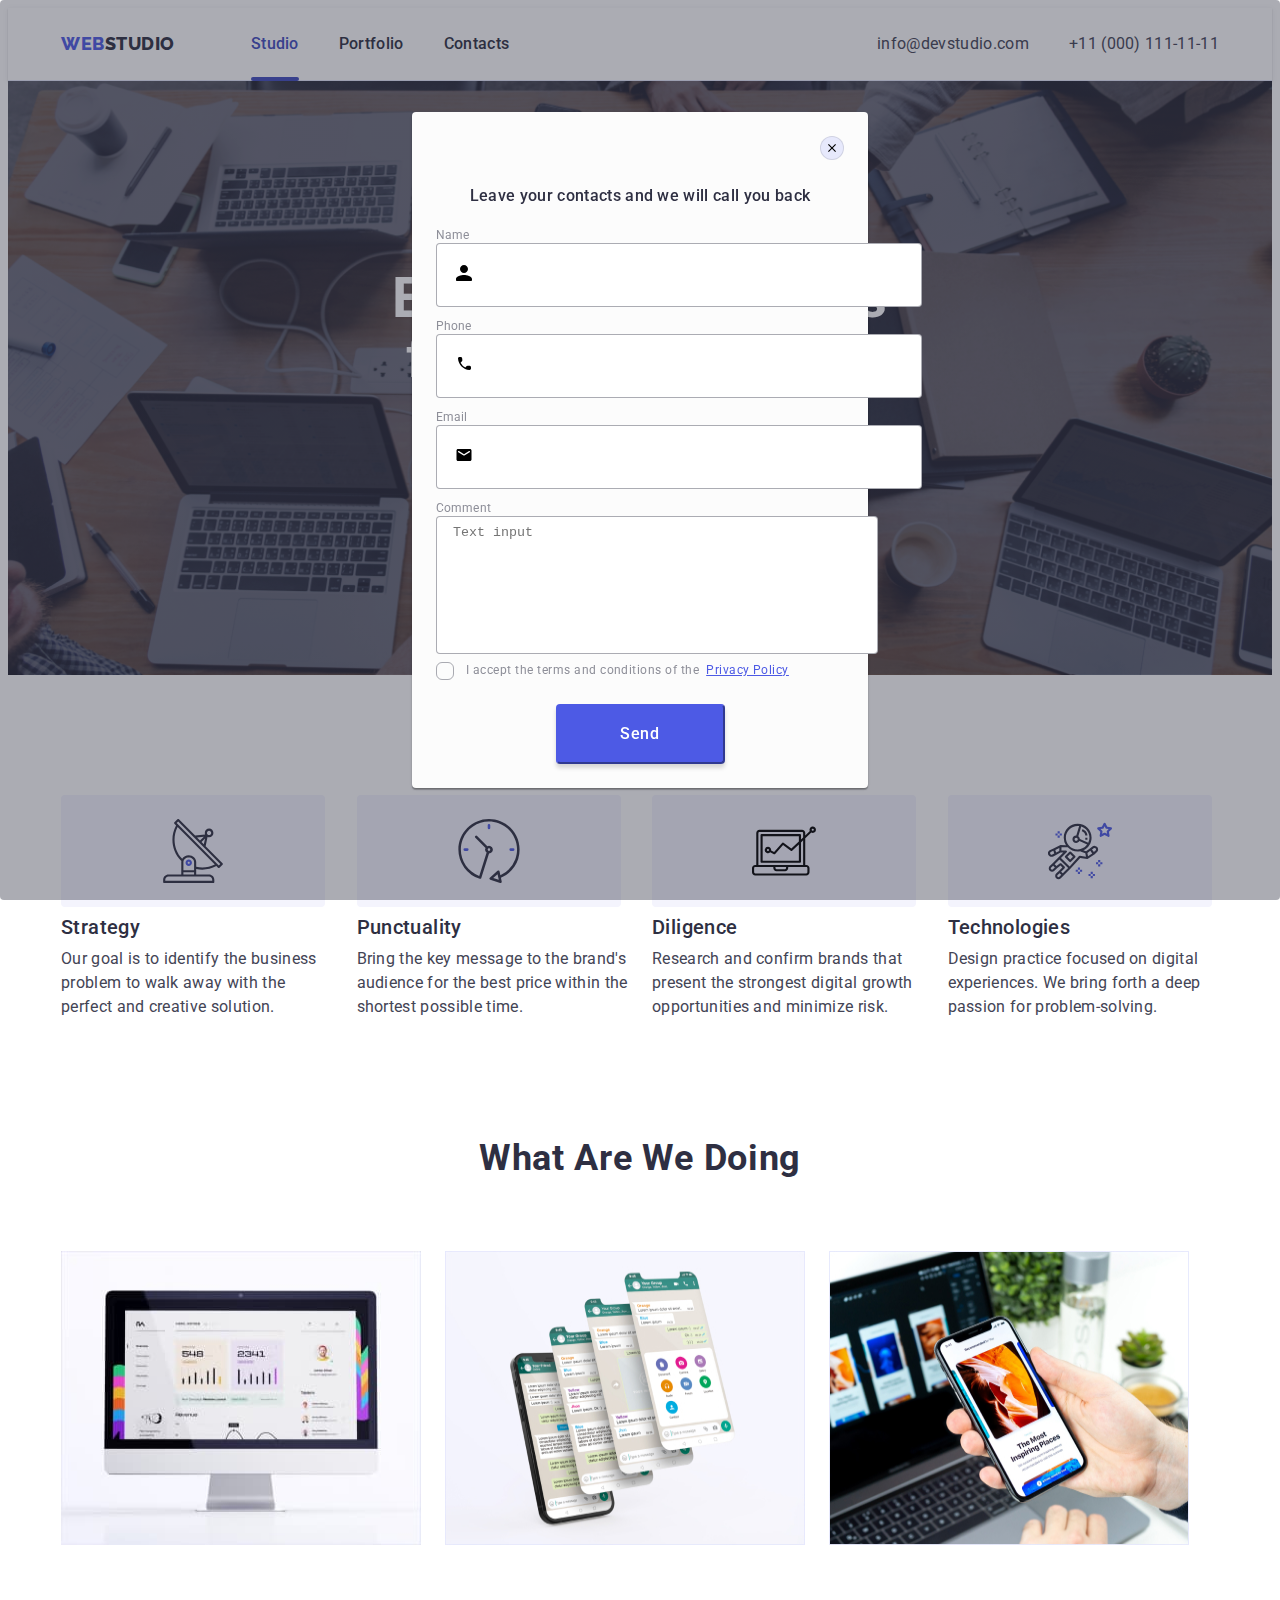
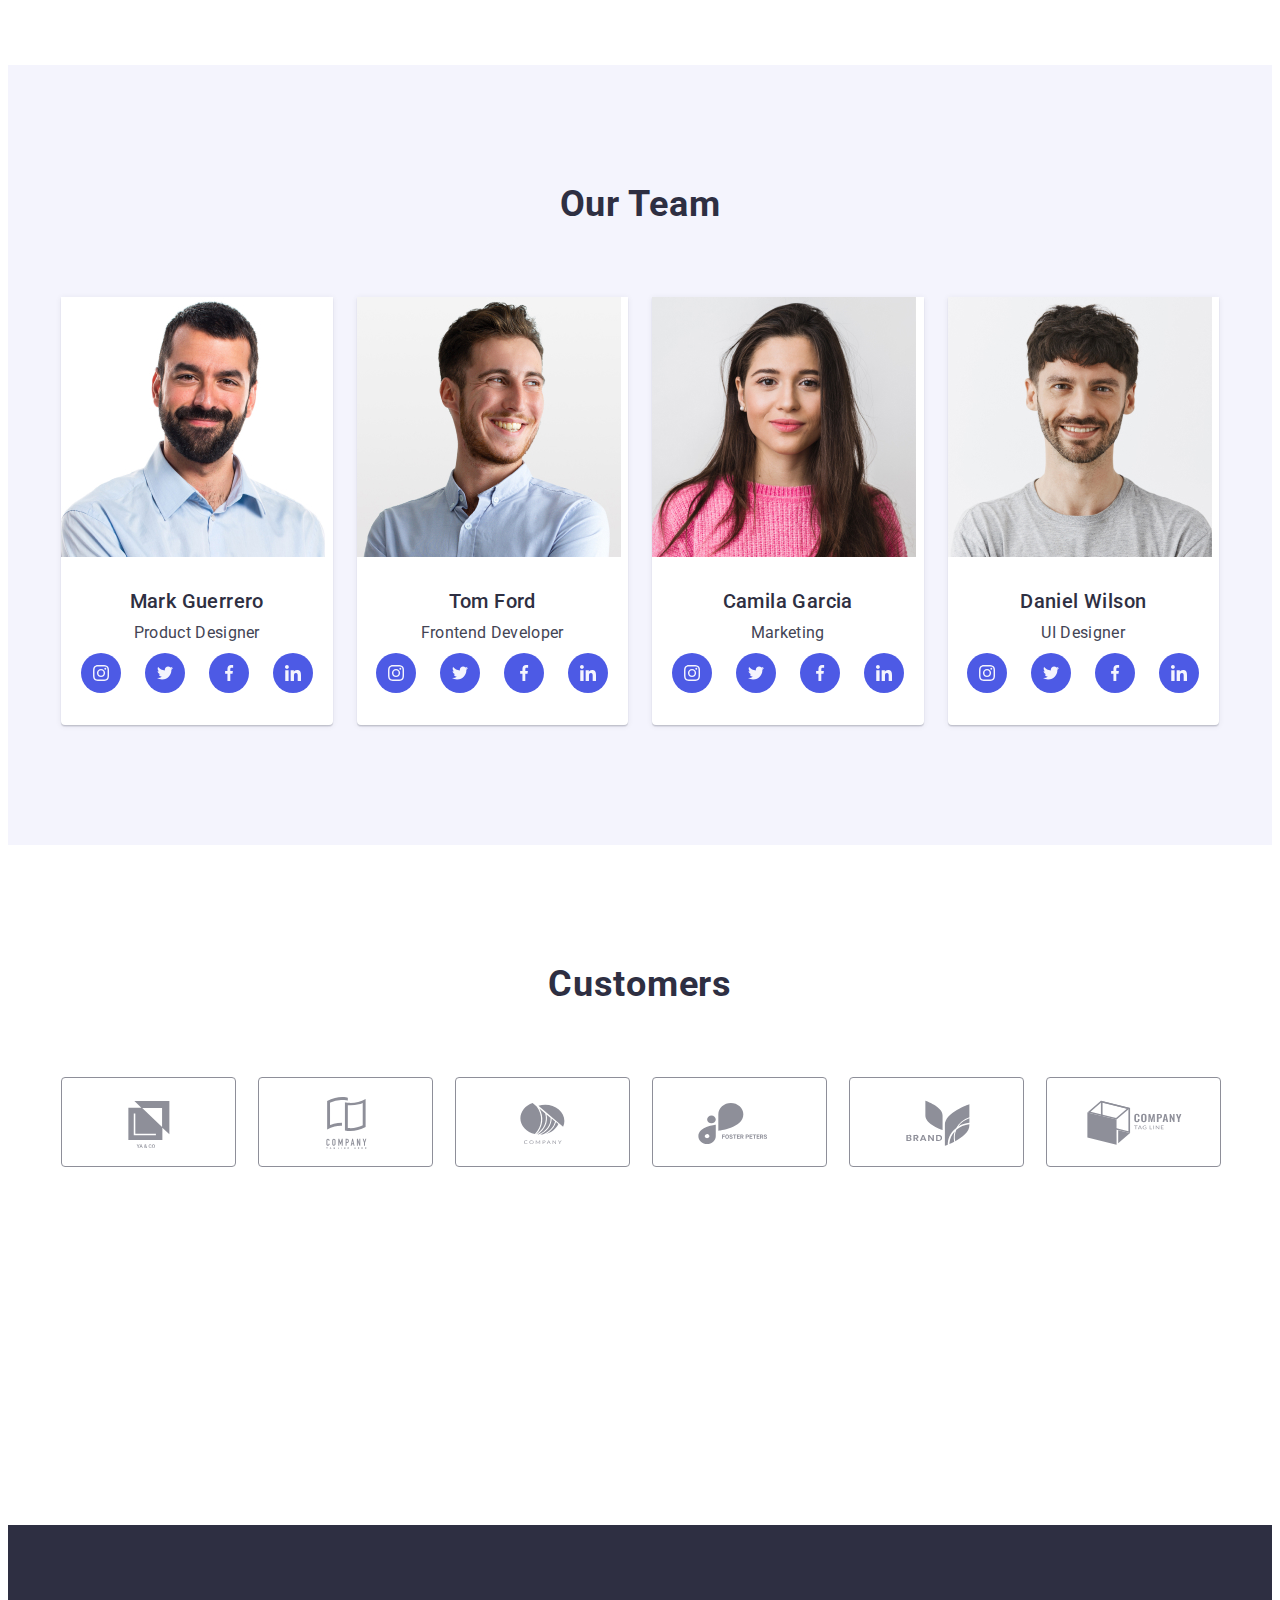
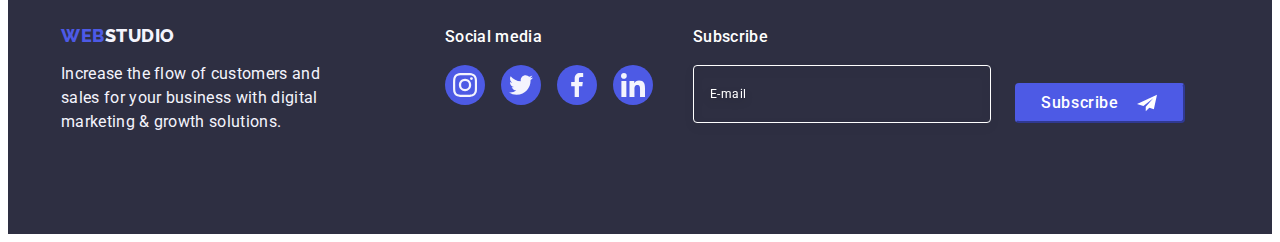
==== index.html @ 9bbea262 "changed" ====
<!DOCTYPE html>
<html lang="en">
  <head>
    <meta charset="UTF-8" />
    <meta http-equiv="X-UA-Compatible" content="IE=edge" />
    <meta name="viewport" content="width=device-width, initial-scale=1.0" />
    <title>Studio</title>
    <link rel="preconnect" href="https://fonts.googleapis.com" />
    <link rel="preconnect" href="https://fonts.gstatic.com" crossorigin />
    <link
      href="https://fonts.googleapis.com/css2?family=Raleway:wght@800&family=Roboto:wght@400;500;700;900&display=swap"
      rel="stylesheet"
    />
    <link
      rel="stylesheet"
      href="https://cdnjs.cloudflare.com/ajax/libs/modern-normalize/2.0.0/modern-normalize.min.css"
      integrity="sha512-4xo8blKMVCiXpTaLzQSLSw3KFOVPWhm/TRtuPVc4WG6kUgjH6J03IBuG7JZPkcWMxJ5huwaBpOpnwYElP/m6wg=="
      crossorigin="anonymous"
      referrerpolicy="no-referrer"
    />
    <link rel="stylesheet" href="./css/styles.css" />
  </head>
  <body>
    <header class="header">
      <div class="header-container container">
        <nav class="header-nav">
          <a href="./index.html" class="header-logo logo link"
            >Web<span class="logo-span">Studio</span>
          </a>
          <ul class="header-menu list">
            <li class="header-item">
              <a href="./index.html" class="header-link link opened-page"
                >Studio</a
              >
            </li>
            <li class="header-item">
              <a href="./portfolio.html" class="header-link link">Portfolio</a>
            </li>
            <li class="header-item">
              <a href="" class="header-link link">Contacts</a>
            </li>
          </ul>
        </nav>
        <address class="header-address">
          <ul class="header-list list">
            <li class="header-list-item">
              <a href="mailto:info@devstudio.com" class="header-list-link link"
                >info@devstudio.com</a
              >
            </li>
            <li class="header-list-item">
              <a href="tel:+110001111111" class="header-list-link link"
                >+11 (000) 111-11-11</a
              >
            </li>
          </ul>
        </address>
      </div>
    </header>
    <main>
      <section class="hero">
        <div class="container">
          <h1 class="hero-title">Effective Solutions for Your Business</h1>
          <button type="button" class="hero-button" data-modal-open>
            Order Service
          </button>
        </div>
      </section>
      <section class="adventures">
        <div class="container">
          <h2 class="adventures-title visually-hidden">OUR ADVANTAGES</h2>
          <ul class="adventures-list list">
            <li class="adventures-item">
              <div class="adventures-img-bg">
                <svg class="adventures-img-icon" width="64" height="64">
                  <use href="./images/icons.svg#icon-strategy"></use>
                </svg>
              </div>
              <h3 class="adventures-subtitle section-subtitle">Strategy</h3>
              <p class="adventures-text section-text">
                Our goal is to identify the business problem to walk away with
                the perfect and creative solution.
              </p>
            </li>
            <li class="adventures-item">
              <div class="adventures-img-bg">
                <svg class="adventures-img-icon" width="64" height="64">
                  <use href="./images/icons.svg#icon-punctuality"></use>
                </svg>
              </div>
              <h3 class="adventures-subtitle section-subtitle">Punctuality</h3>
              <p class="adventures-text section-text">
                Bring the key message to the brand's audience for the best price
                within the shortest possible time.
              </p>
            </li>
            <li class="adventures-item">
              <div class="adventures-img-bg">
                <svg class="adventures-img-icon" width="64" height="64">
                  <use href="./images/icons.svg#icon-diligence"></use>
                </svg>
              </div>
              <h3 class="adventures-subtitle section-subtitle">Diligence</h3>
              <p class="adventures-text section-text">
                Research and confirm brands that present the strongest digital
                growth opportunities and minimize risk.
              </p>
            </li>
            <li class="adventures-item">
              <div class="adventures-img-bg">
                <svg class="adventures-img-icon" width="64" height="64">
                  <use href="./images/icons.svg#icon-technologies"></use>
                </svg>
              </div>
              <h3 class="adventures-subtitle section-subtitle">Technologies</h3>
              <p class="adventures-text section-text">
                Design practice focused on digital experiences. We bring forth a
                deep passion for problem-solving.
              </p>
            </li>
          </ul>
        </div>
      </section>
      <section class="work">
        <div class="work-container container">
          <h2 class="work-title section-title">What are we doing</h2>
          <ul class="work-list list">
            <li class="work-item">
              <img
                class="work-img"
                src="./images/computer.jpg"
                width="360"
                height="294"
                alt="Написання коду"
              />
            </li>
            <li class="work-item">
              <img
                class="work-img"
                src="./images/design.jpg"
                width="360"
                height="294"
                alt="Веб-дизайн"
              />
            </li>
            <li class="work-item">
              <img
                class="work-img"
                src="./images/smartphone.jpg"
                width="360"
                height="294"
                alt="Підбір кольорів"
              />
            </li>
          </ul>
        </div>
      </section>
      <section class="team">
        <div class="team-container container">
          <h2 class="team-title section-title">Our Team</h2>
          <ul class="team-list list">
            <li class="team-item">
              <img
                class="team-img"
                src="./images/Guerrero.jpg"
                width="264"
                height="260"
                alt="Mark Guerrero"
              />
              <div class="name-person">
                <h3 class="team-subtitle section-subtitle">Mark Guerrero</h3>
                <p class="team-text section-text">Product Designer</p>
                <ul class="icons-list list">
                  <li class="icons-items">
                    <a href="" class="icons-bg">
                      <svg class="icons-items-icon" width="16" height="16">
                        <use href="./images/icons.svg#icon-inst1"></use>
                      </svg>
                    </a>
                  </li>
                  <li class="icons-items">
                    <a href="" class="icons-bg">
                      <svg class="icons-items-icon" width="16" height="16">
                        <use href="./images/icons.svg#icon-twitter1"></use>
                      </svg>
                    </a>
                  </li>
                  <li class="icons-items">
                    <a href="" class="icons-bg">
                      <svg class="icons-items-icon" width="16" height="16">
                        <use href="./images/icons.svg#icon-facebook1"></use>
                      </svg>
                    </a>
                  </li>
                  <li class="icons-items">
                    <a href="" class="icons-bg">
                      <svg class="icons-items-icon" width="16" height="16">
                        <use href="./images/icons.svg#icon-linkedin1"></use>
                      </svg>
                    </a>
                  </li>
                </ul>
              </div>
            </li>
            <li class="team-item">
              <img
                class="team-img"
                src="./images/Ford.jpg"
                width="264"
                height="260"
                alt="Tom Ford"
              />
              <div class="name-person">
                <h3 class="team-subtitle section-subtitle">Tom Ford</h3>
                <p class="team-text section-text">Frontend Developer</p>

                <ul class="icons-list list">
                  <li class="icons-items">
                    <a href="" class="icons-bg">
                      <svg class="icons-items-icon" width="16" height="16">
                        <use href="./images/icons.svg#icon-inst1"></use>
                      </svg>
                    </a>
                  </li>
                  <li class="icons-items">
                    <a href="" class="icons-bg">
                      <svg class="icons-items-icon" width="16" height="16">
                        <use href="./images/icons.svg#icon-twitter1"></use>
                      </svg>
                    </a>
                  </li>
                  <li class="icons-items">
                    <a href="" class="icons-bg">
                      <svg class="icons-items-icon" width="16" height="16">
                        <use href="./images/icons.svg#icon-facebook1"></use>
                      </svg>
                    </a>
                  </li>
                  <li class="icons-items">
                    <a href="" class="icons-bg">
                      <svg class="icons-items-icon" width="16" height="16">
                        <use href="./images/icons.svg#icon-linkedin1"></use>
                      </svg>
                    </a>
                  </li>
                </ul>
              </div>
            </li>
            <li class="team-item">
              <img
                class="team-img"
                src="./images/Garcia.jpg"
                width="264"
                height="260"
                alt="Camila Garcia"
              />
              <div class="name-person">
                <h3 class="team-subtitle section-subtitle">Camila Garcia</h3>
                <p class="team-text section-text">Marketing</p>

                <ul class="icons-list list">
                  <li class="icons-items">
                    <a href="" class="icons-bg">
                      <svg class="icons-items-icon" width="16" height="16">
                        <use href="./images/icons.svg#icon-inst1"></use>
                      </svg>
                    </a>
                  </li>
                  <li class="icons-items">
                    <a href="" class="icons-bg">
                      <svg class="icons-items-icon" width="16" height="16">
                        <use href="./images/icons.svg#icon-twitter1"></use>
                      </svg>
                    </a>
                  </li>
                  <li class="icons-items">
                    <a href="" class="icons-bg">
                      <svg class="icons-items-icon" width="16" height="16">
                        <use href="./images/icons.svg#icon-facebook1"></use>
                      </svg>
                    </a>
                  </li>
                  <li class="icons-items">
                    <a href="" class="icons-bg">
                      <svg class="icons-items-icon" width="16" height="16">
                        <use href="./images/icons.svg#icon-linkedin1"></use>
                      </svg>
                    </a>
                  </li>
                </ul>
              </div>
            </li>
            <li class="team-item">
              <img
                class="team-img"
                src="./images/Wilson.jpg"
                width="264"
                height="260"
                alt="Daniel Wilson"
              />
              <div class="name-person">
                <h3 class="team-subtitle section-subtitle">Daniel Wilson</h3>
                <p class="team-text section-text">UI Designer</p>
                <ul class="icons-list list">
                  <li class="icons-items">
                    <a href="" class="icons-bg">
                      <svg class="icons-items-icon" width="16" height="16">
                        <use href="./images/icons.svg#icon-inst1"></use>
                      </svg>
                    </a>
                  </li>
                  <li class="icons-items">
                    <a href="" class="icons-bg">
                      <svg class="icons-items-icon" width="16" height="16">
                        <use href="./images/icons.svg#icon-twitter1"></use>
                      </svg>
                    </a>
                  </li>
                  <li class="icons-items">
                    <a href="" class="icons-bg">
                      <svg class="icons-items-icon" width="16" height="16">
                        <use href="./images/icons.svg#icon-facebook1"></use>
                      </svg>
                    </a>
                  </li>
                  <li class="icons-items">
                    <a href="" class="icons-bg">
                      <svg class="icons-items-icon" width="16" height="16">
                        <use href="./images/icons.svg#icon-linkedin1"></use>
                      </svg>
                    </a>
                  </li>
                </ul>
              </div>
            </li>
          </ul>
        </div>
      </section>
      <section class="customers">
        <div class="customers-wrap container">
          <h2 class="customers-title section-title">Customers</h2>
          <ul class="customers-list list">
            <li class="customers-item">
              <a href="" class="customers-link">
                <svg class="customers-item-icon" width="104" height="56">
                  <use href="./images/icons.svg#icon-company"></use>
                </svg>
              </a>
            </li>
            <li class="customers-item">
              <a href="" class="customers-link">
                <svg class="customers-item-icon"  width="104" height="56">
                  <use href="./images/icons.svg#icon-company2"></use>
                </svg>
              </a>
            </li>
            <li class="customers-item">
              <a href="" class="customers-link">
                <svg class="customers-item-icon"  width="104" height="56">
                  <use href="./images/icons.svg#icon-company3"></use>
                </svg>
              </a>
            </li>
            <li class="customers-item">
              <a href="" class="customers-link">
                <svg class="customers-item-icon"  width="104" height="56">
                  <use href="./images/icons.svg#icon-foster"></use>
                </svg>
              </a>
            </li>
            <li class="customers-item">
              <a href="" class="customers-link">
                <svg class="customers-item-icon"  width="104" height="56">
                  <use href="./images/icons.svg#icon-brand"></use>
                </svg>
              </a>
            </li>
            <li class="customers-item">
              <a href="" class="customers-link">
                <svg class="customers-item-icon"  width="104" height="56">
                  <use href="./images/icons.svg#icon-company4"></use>
                </svg>
              </a>
            </li>
          </ul>
        </div>
      </section>
    </main>
    <footer class="footer">
      <div class="footer-wrap container">
        <div class="footer-container">
          <a href="./index.html" class="footer-logo logo link"
            >Web<span class="footer-logo-span">Studio</span>
          </a>
          <p class="footer-text">
            Increase the flow of customers and sales for your business with
            digital marketing & growth solutions.
          </p>
        </div>
        <div class="social">
          <p class="social-title">Social media</p>
          <ul class="social-list list">
            <li class="social-items">
              <a href="" class="icons-link">
                <svg class="icons-items-icon" width="24" height="24">
                  <use href="./images/icons.svg#icon-inst1"></use>
                </svg>
              </a>
            </li>
            <li class="social-items">
              <a href="" class="icons-link">
                <svg class="icons-items-icon" width="24" height="24">
                  <use href="./images/icons.svg#icon-twitter1"></use>
                </svg>
              </a>
            </li>
            <li class="social-items">
              <a href="" class="icons-link">
                <svg class="icons-items-icon" width="24" height="24">
                  <use href="./images/icons.svg#icon-facebook1"></use>
                </svg>
              </a>
            </li>
            <li class="social-items">
              <a href="" class="icons-link">
                <svg class="icons-items-icon" width="24" height="24">
                  <use href="./images/icons.svg#icon-linkedin1"></use>
                </svg>
              </a>
            </li>
          </ul>
        </div>
        <div class="send-wrap">
          <form class="send-form">
            <label for="send-input" class="send-label">
              Subscribe
              <input id="send-input" type="text" class="send-input" placeholder="E-mail">
            </label>
          </form>
          <button class="send-btn" type="submit">
            Subscribe
            <svg class="send-image" width="24" height="20">
              <use href="./images/icons.svg#icon-send"></use>
            </svg>
          </button>
        </div>
      </div>
    </footer>
    <div data-modal class="modal-wrap ">
      <div class="modal-content">
        <button type="button" data-modal-close class="modal-closed-btn">
          <svg class="closed-btn" width="8" height="8">
            <use href="./images/icons.svg#icon-close-black-1"></use>
          </svg>
        </button>
        <p class="modal-title">
          Leave your contacts and we will call you back
        </p>
        <form class="modal-form">
          <div class="input-wrap">
            <label for="user-name" class="input-label">
              Name
              <input
                name="user-name"
                id="user-name"
                type="text"
                class="modal-input"
                required                
              />
              <svg class="input-icon" width="24" height="24">
                <use href="./images/icons.svg#icon-name"></use>
              </svg>
            </label>
          </div>
          <div class="input-wrap">
            <label for="user-tel" class="input-label">
              Phone
              <input
                name="user-tel"
                id="user-tel"
                type="tel"
                class="modal-input"
                required
              />
              <svg class="input-icon" width="24" height="24">
                <use href="./images/icons.svg#icon-phone"></use>
              </svg>
            </label>
          </div>
          <div class="input-wrap">
           <label for="user-email" class="input-label">
            Email
             <input
               name="user-email"
               id="user-email"
               type="email"
               class="modal-input"
             />
             <svg class="input-icon" width="24" height="24">
               <use href="./images/icons.svg#icon-email"></use>
             </svg>
           </label>
          </div>          
          <div class="input-wrap">
            <label for="modal-textarea" class="input-label">
              Comment
              <textarea
                class="modal-textarea"
                id="modal-textarea"
                name="modal-text"
                placeholder="Text input"
              ></textarea>
            </label>
          </div>
          <div class="checkbox">
            <input
              type="checkbox"
              name="policy"
              id="policy"
              class="input-check visually-hidden"
              value="true"
            />
            <label for="policy" class="check-text" class="input-label">
              <span>
                <svg class="check-icon" width="10" heidth="10">
                  <use href="./images/icons.svg#icon-vector"></use>
                </svg>
              </span>
              I accept the terms and conditions of the &nbsp
              <a class="policy" href=""> Privacy Policy </a>
            </label>
          </div>
          <button class="modal-button" type="submit">Send</button>
        </form>
      </div>
    </div>
    <script src="./js/modal.js"></script>
  </body>
</html>
---- css/styles.css ----
:root {
  --text-color: #434455;
  --dark-color: #2e2f42;
  --white-color: #ffffff;
  --primary-brand-color: #4d5ae5;
  --light-color: #f4f4fd;
  --pressed-state-color: #404bbf;
  --accent-color: #e7e9fc;
  --succes-color: #31d0aa;
}

body {
  font-family: "Roboto", sans-serif;
  color: var(--text-color);
  background-color: var(--white-color);
}
ul {
  margin: 0;
  padding-left: 0;
}
h1,
h2,
h3,
p {
  margin-top: 0;
  margin-bottom: 0;
}
img {
  display: block;
}
.container {
  width: 1158px;
  margin: 0 auto;
  padding: 0 15px;
}
.link {
  text-decoration: none;
}

.list {
  list-style-type: none;
}

.section-title {
  font-weight: 700;
  font-size: 36px;
  line-height: 1.11;
  letter-spacing: 0.02em;
  text-transform: capitalize;
  color: var(--dark-color);
  text-align: center;
}
.section-subtitle {
  font-weight: 500;
  font-size: 20px;
  line-height: 1.2;
  letter-spacing: 0.02em;
  color: var(--dark-color);
}
.section-text {
  font-size: 16px;
  line-height: 1.5;
  letter-spacing: 0.02em;
}
.logo {
  color: var(--primary-brand-color);
  font-family: "Raleway", sans-serif;
  font-weight: 800;
  font-size: 18px;
  line-height: 1.17;
  letter-spacing: 0.03em;
  text-transform: uppercase;
}

.logo-span {
  color: var(--dark-color);
}
.footer-logo-span {
  color: var(--light-color);
}
.header {
  border-bottom: 1px solid #e7e9fc;
  box-shadow: 0px 2px 1px rgba(46, 47, 66, 0.08),
    0px 1px 1px rgba(46, 47, 66, 0.16), 0px 1px 6px rgba(46, 47, 66, 0.08);
}
.header-container {
  border-bottom: var(--accent-color);
  display: flex;
  align-items: center;
}
.header-nav {
  display: flex;
  align-items: center;
  margin-right: auto;
}
.header-logo {
  margin-right: 76px;
}
.header-link {
  display: block;
  font-weight: 500;
  font-size: 16px;
  line-height: 1.5;
  letter-spacing: 0.02em;
  color: var(--dark-color);
  padding: 24px 0;
  transition: color 250ms cubic-bezier(0.4, 0, 0.2, 1);
}
.opened-page {
  position: relative;
  color: var(--pressed-state-color);
}
.opened-page::after {
  content: "";
  position: absolute;
  left: 0;
  width: 100%;
  height: 4px;
  border-radius: 2px;
  background-color: var(--pressed-state-color);
  bottom: -1px;
}
.header-menu {
  display: flex;
  gap: 40px;
}

.header-item {
}

.header-link:hover,
.header-link:focus {
  color: var(--pressed-state-color);
}

.header-address {
  font-style: normal;
}

.header-list {
  display: flex;
  gap: 40px;
  padding-left: 0;
}

.header-list-item {
  padding: 0;
}

.header-list-link {
  font-size: 16px;
  line-height: 1.5;
  letter-spacing: 0.02em;
  color: inherit;
  display: inline-block;
  transition: color 250ms cubic-bezier(0.4, 0, 0.2, 1);
}
.header-list-link:hover,
.header-list-link:focus {
  color: var(--pressed-state-color);
}
.hero {
  background-color: var(--dark-color);
  padding: 188px 0;
  background-image: linear-gradient(
      rgba(46, 47, 66, 0.7),
      rgba(46, 47, 66, 0.7)
    ),
    url(../images/people-bg.jpg);
  max-width: 1440px;
  background-repeat: no-repeat;
  background-position: center;
  background-size: cover;
  margin: 0 auto;
}
.hero-title {
  font-weight: 700;
  font-size: 56px;
  line-height: 1.07;
  letter-spacing: 0.02em;
  color: var(--white-color);
  text-align: center;
  max-width: 496px;
  margin-left: auto;
  margin-right: auto;
  margin-bottom: 42px;
}

.hero-button {
  font-weight: 500;
  font-size: 16px;
  line-height: 1.5;
  letter-spacing: 0.04em;
  background-color: var(--primary-brand-color);
  color: var(--white-color);
  border: none;
  font-family: inherit;
  cursor: pointer;
  box-shadow: 0px 4px 4px rgba(0, 0, 0, 0.15);
  border-radius: 4px;
  min-width: 169px;
  height: 56px;
  display: block;
  margin-left: auto;
  margin-right: auto;
  transition: background-color 250ms cubic-bezier(0.4, 0, 0.2, 1);
}
.hero-button:hover,
.hero-button:focus {
  background-color: var(--pressed-state-color);
}

.adventures {
  padding: 120px 0;
}

.visually-hidden {
  position: absolute;
  width: 1px;
  height: 1px;
  margin: -1px;
  border: 0;
  padding: 0;
  white-space: nowrap;
  clip-path: inset(100%);
  clip: rect(0 0 0 0);
  overflow: hidden;
}

.adventures-list {
  display: flex;
  gap: 24px;
}

.adventures-item {
  flex-basis: calc((100% - 3 * 24px) / 4);
}
.adventures-img-bg {
  display: flex;
  width: 264px;
  height: 112px;
  left: 0px;
  top: 0px;
  background: var(--light-color);
  border-radius: 4px;
  align-items: center;
  justify-content: center;
  margin-bottom: 8px;
}
.adventures-subtitle {
  margin-bottom: 8px;
}

.adventures-text {
}

.work {
  padding-bottom: 120px;
}
.work-title {
  margin-bottom: 72px;
}
.work-list {
  display: flex;
  gap: 24px;
  margin-left: auto;
  margin-right: auto;
}
.work-item {
}
.work-img {
}
.team-container {
}
.team {
  padding: 120px 0;
}
.team-title {
  margin-bottom: 72px;
}
.section-title {
}
.team {
  background-color: var(--light-color);
}
.team-list {
  display: flex;
  gap: 24px;
}

.team-item {
  background-color: var(--white-color);
  flex-basis: calc((100% - 3 * 24px) / 4);
  border-radius: 0px 0px 4px 4px;
  box-shadow: 0px 1px 6px rgba(46, 47, 66, 0.08),
    0px 1px 1px rgba(46, 47, 66, 0.16), 0px 2px 1px rgba(46, 47, 66, 0.08);
}

.team-img {
}
.name-person {
  padding: 32px 0;
}

.icons-list {
  display: flex;
  gap: 24px;
  width: 232px;
  margin-left: auto;
  margin-right: auto;
  justify-content: center;
}

.icons-items {
  flex-basis: calc((100% - 3 * 24px) / 4);
  width: 40px;
  height: 40px;
}
.icons-items-icon {
  fill: var(--light-color);
}

.icons-bg {
  display: flex;
  align-items: center;
  justify-content: center;
  width: 100%;
  height: 100%;
  border-radius: 50%;
  background-color: var(--primary-brand-color);
  transition: background-color 250ms cubic-bezier(0.4, 0, 0.2, 1);
}

.icons-bg:hover {
  background-color: var(--pressed-state-color);
}
.icons-bg:focus {
  background-color: var(--pressed-state-color);
}
.team-subtitle {
  margin-bottom: 8px;
  text-align: center;
}
.team-text {
  text-align: center;
  margin-bottom: 8px;
}
.customers {
  min-height: 440px;
  padding: 120px 0;
}
.customers-title {
  text-align: center;
  margin-bottom: 72px;
}
.customers-list {
  display: flex;
  gap: 24px;
}
.customers-item {
  width: 168px;
  height: 88px;

  flex-basis: calc((100% - 5 * 24px) / 6);
}

.customers-link {
  display: flex;
  align-items: center;
  justify-content: center;
  color: #8e8f99;
  border: 1px solid #8e8f99;
  border-radius: 4px;
  transition: border-color 250ms cubic-bezier(0.4, 0, 0.2, 1),
    color 250ms cubic-bezier(0.4, 0, 0.2, 1);
  width: 100%;
  height: 100%;
}
.customers-link:hover,
.customers-link:focus {
  color: var(--pressed-state-color);
  border: 1px solid var(--pressed-state-color);
}
.customers-item-icon {
  fill: currentColor;
}

.footer {
  background-color: var(--dark-color);
  padding: 100px 0;
}
.footer-wrap {
  display: flex;
  min-width: 208px;
  align-items: baseline;
}
.footer-container {
  padding: 0;
  min-width: 264px;
  margin-right: 120px;
}
.footer-logo {
  display: inline-block;
  margin-bottom: 16px;
}

.footer-text {
  font-size: 16px;
  line-height: 1.5;
  letter-spacing: 0.02em;
  color: var(--light-color);
  width: 264px;
}
.send-wrap {
  display: flex;
  align-items: flex-end;
  margin-left: 40px;
}
.send-form {
  
}
.send-label {
  font-family: 'Roboto';
font-weight: 500;
font-size: 16px;
line-height: 1.5;
letter-spacing: 0.02em;
color: var(--white-color);

}
.send-input {
  display: flex;
  flex-direction: column;
  margin-top: 16px;
  border: 1px solid #FFFFFF;
filter: drop-shadow(0px 4px 4px rgba(0, 0, 0, 0.15));
border-radius: 4px;
background-color: transparent;
width: 264px;
height: 40px;
padding: 8px 16px;
font-family: 'Roboto';
font-size: 12px;
line-height: 2;
letter-spacing: 0.04em;
color: var(--white-color);
transition: border-color 250ms cubic-bezier(0.4, 0, 0.2, 1);
}
.send-input::placeholder {
  color: inherit;
}

.send-input:hover, .send-input:focus {
  border-color: var(--primary-brand-color);
}
.send-btn {
  display: flex;
  background-color: var(--primary-brand-color);
border-radius: 4px;
border-color: var(--primary-brand-color);
padding: 8px 24px;
height: 40px;
align-items: center;
justify-content: center;
font-family: 'Roboto';
font-weight: 500;
font-size: 16px;
line-height: 1.5;
letter-spacing: 0.04em;
color: var(--white-color);
fill: var(--white-color);
margin-left: 24px;
cursor: pointer;
transition: background-color 250ms cubic-bezier(0.4, 0, 0.2, 1);

}
.send-btn:hover, .send-btn:focus {
  background-color: var(--pressed-state-color);
}
.send-image {
  margin-left: 16px;
}
.social {
}
.social-title {
  font-family: "Roboto";
  font-weight: 500;
  font-size: 16px;
  line-height: 1.5;
  color: var(--white-color);
  letter-spacing: 0.02em;
  margin-bottom: 16px;
}
.social-list {
  display: flex;
  gap: 16px;
}
.social-items {
  width: calc((100% - 16px) / 3);
  width: 40px;
  height: 40px;
}
.icons-link {
  display: flex;
  align-items: center;
  justify-content: center;
  width: 100%;
  height: 100%;
  border-radius: 50%;
  background-color: var(--primary-brand-color);
  transition: background-color 250ms cubic-bezier(0.4, 0, 0.2, 1);
}
.icons-link:hover {
  background-color: var(--succes-color);
}
.icons-link:focus {
  background-color: var(--succes-color);
}
.modal-wrap {
  position: fixed;
  top: 0;
  left: 0;
  width: 100%;
  height: 100%;
  background-color: rgba(46, 47, 66, 0.4);
  border-radius: 4px;
  transition: opacity 250ms cubic-bezier(0.4, 0, 0.2, 1),
    visibility 250ms cubic-bezier(0.4, 0, 0.2, 1);
}
.is-hidden {
  opacity: 0;
  visibility: hidden;
  pointer-events: none;
}
.modal-content {
  position: absolute;
  top: 50%;
  left: 50%;
  transform: translate(-50%, -50%) scale(1);
  width: 408px;
  min-height: 584px;
  background: #fcfcfc;
  box-shadow: 0px 1px 1px rgba(0, 0, 0, 0.14), 0px 1px 3px rgba(0, 0, 0, 0.12),
    0px 2px 1px rgba(0, 0, 0, 0.2);
  border-radius: 4px;
  transition: transform 250ms cubic-bezier(0.4, 0, 0.2, 1);
  padding: 24px;
}
.modal-closed-btn {
  position: absolute;
  top: 24px;
  right: 24px;
  width: 24px;
  height: 24px;
  border-radius: 50%;
  display: flex;
  align-items: center;
  justify-content: center;
  background-color: var(--accent-color);
  border: 1px solid rgba(0, 0, 0, 0.1);
  padding: 0;
  cursor: pointer;
  transition: background-color 250ms cubic-bezier(0.4, 0, 0.2, 1),
    border 250ms cubic-bezier(0.4, 0, 0.2, 1);
}
.closed-btn {
  transition: fill 250ms cubic-bezier(0.4, 0, 0.2, 1);
}

.modal-closed-btn:hover,
.modal-closed-btn:focus {
  background-color: var(--pressed-state-color);
  border: none;
  fill: var(--white-color);
}
.modal-title {
  font-family: "Roboto";
  font-weight: 500;
  font-size: 16px;
  line-height: 1.5;
  text-align: center;
  letter-spacing: 0.02em;
  color: var(--dark-color);
  margin-top: 48px;
  margin-bottom: 16px;
}

.modal-form {
}
.input-wrap {
  position: relative;
}
.input-wrap:not(:last-child) {
  margin-bottom: 8px;
}
.input-label {
  font-family: "Roboto";
  font-size: 12px;
  line-height: 1.17px;
  letter-spacing: 0.01em;
  color: #8e8f99;
  margin-bottom: 4px;
}
.modal-input {
  display: flex;
  flex-direction: column;
  width: 100%;
  height: 40px;
  border: 1px solid rgba(46, 47, 66, 0.4);
  border-radius: 4px;
  padding: 11px 38px;
}

.modal-textarea {
  display: flex;
  flex-direction: column;
}
.input-icon {
  position: absolute;
  left: 16px;
  top: 45%;
}
.modal-input:hover, .modal-input:focus  {
  border-color: var(--primary-brand-color);
}
.modal-input:hover + .input-icon, .modal-input:focus + .input-icon  {
  fill: var(--primary-brand-color);

}
.modal-textarea {
  height: 120px;
  width: 100%;
  border: 1px solid rgba(46, 47, 66, 0.4);
  border-radius: 4px;
  padding: 8px 16px;
  resize: none;
}
.input-check {
}
.checkbox {
  display: flex;
  margin-bottom: 24px;
}
.check-text {
  font-family: "Roboto";
  font-size: 12px;
  line-height: 1.17px;
  letter-spacing: 0.04em;
  color: #8e8f99;
  display: flex;
  align-items: center;
}
.policy {
  line-height: 1.33;
  letter-spacing: 0.04em;
  text-decoration-line: underline;
  color: var(--primary-brand-color);
}
.check-icon {
}
.check-text span {
  width: 16px;
  height: 16px;
  border: 1px solid rgba(46, 47, 66, 0.4);
  border-radius: 2px;
  display: block;
  border-radius: 6px;
  margin-right: 12px;
  display: flex;
  text-align: center;
  justify-content: center;
  fill: transparent;
}
.input-check:checked + .check-text span {
  background: var(--pressed-state-color);
  border: 1px solid var(--pressed-state-color);
  border-radius: 2px;
  fill: var(--light-color);
}
.input-check:focus + .check-text span {
  border-color: var(--pressed-state-color);
}
.modal-button {
  display: flex;
  margin: 0 auto;
  padding: 16px 32px;
  width: 169px;
  left: 635px;
  top: 584px;
  background: var(--primary-brand-color);
  border-color: var(--primary-brand-color);
  box-shadow: 0px 4px 4px rgba(0, 0, 0, 0.15);
  border-radius: 4px;
  font-family: "Roboto";
  font-weight: 500;
  font-size: 16px;
  line-height: 1.5;
  letter-spacing: 0.04em;
  color: var(--white-color);
  margin-left: auto;
  margin-right: auto;
  align-items: center;
  justify-content: center;
  cursor: pointer;
  transition: background-color 250ms cubic-bezier(0.4, 0, 0.2, 1);
}
.modal-button:hover,
.modal-button:focus {
  background-color: var(--pressed-state-color);
}

.porfolio {
  padding-top: 96px;
  padding-bottom: 120px;
}
.porfolio-container {
}
.porfolio-menu {
  display: flex;
  margin-bottom: 72px;
  gap: 24px;
  justify-content: center;
  padding-left: 0;
}
.porfolio-item {
}
.porfolio-button {
  color: var(--primary-brand-color);
  background-color: var(--light-color);
  border: 1px solid #e7e9fc;
  font-weight: 500;
  font-size: 16px;
  line-height: 1.5;
  letter-spacing: 0.04em;
  font-family: "Roboto", sans-serif;
  cursor: pointer;
  border-radius: 4px;
  padding: 12px 24px;
  transition: color 250ms cubic-bezier(0.4, 0, 0.2, 1),
    background-color 250ms cubic-bezier(0.4, 0, 0.2, 1),
    border-color 250ms cubic-bezier(0.4, 0, 0.2, 1),
    box-shadow 250ms cubic-bezier(0.4, 0, 0.2, 1);
}
.porfolio-button:focus,
.porfolio-button:hover {
  color: var(--white-color);
  background-color: var(--pressed-state-color);
  box-shadow: 0px 3px 1px rgba(0, 0, 0, 0.1), 0px 2px 1px rgba(0, 0, 0, 0.08),
    0px 2px 2px rgba(0, 0, 0, 0.12);
  border-radius: 4px;
  border: 1px solid transparent;
}

.porfolio-list {
  display: flex;
  flex-wrap: wrap;
  row-gap: 48px;
  column-gap: 24px;
  padding-left: 0;
  margin-left: auto;
  margin-right: auto;
}
.porfolio-list-item {
  width: calc((100% - 48px) / 3);
}
.porfolio-list-link {
  display: block;
  transition: box-shadow 250ms cubic-bezier(0.4, 0, 0.2, 1);
}
.portfolio-img-wrap {
  position: relative;
  overflow: hidden;
}
.hidden-text {
  display: block;
  position: absolute;
  top: 0;
  padding: 40px 32px;
  background-color: var(--primary-brand-color);
  height: 100%;
  width: 100%;
  transform: translateY(100%);
  transition: transform 250ms cubic-bezier(0.4, 0, 0.2, 1);
  font-family: "Roboto";
  font-weight: 400;
  font-size: 16px;
  line-height: 1.5;
  letter-spacing: 0.02em;
  color: var(--light-color);
}
.porfolio-list-link:hover,
.porfolio-list-link:focus {
  box-shadow: 0px 1px 6px rgba(46, 47, 66, 0.08),
    0px 1px 1px rgba(46, 47, 66, 0.16), 0px 2px 1px rgba(46, 47, 66, 0.08);
}
.porfolio-list-link:hover .hidden-text {
  transform: translateY(0%);
}
.porfolio-list-link:focus .hidden-text {
  transform: translateY(0%);
}
.porfolio-list-img {
}
.type-wrap {
  padding: 32px 16px;
  border: 1px solid var(--accent-color);
  background: var(--white-color);
  border-top: none;
}
.porfolio-list-subtitle {
  margin-bottom: 8px;
}
.porfolio-list-text {
  color: var(--text-color);
}
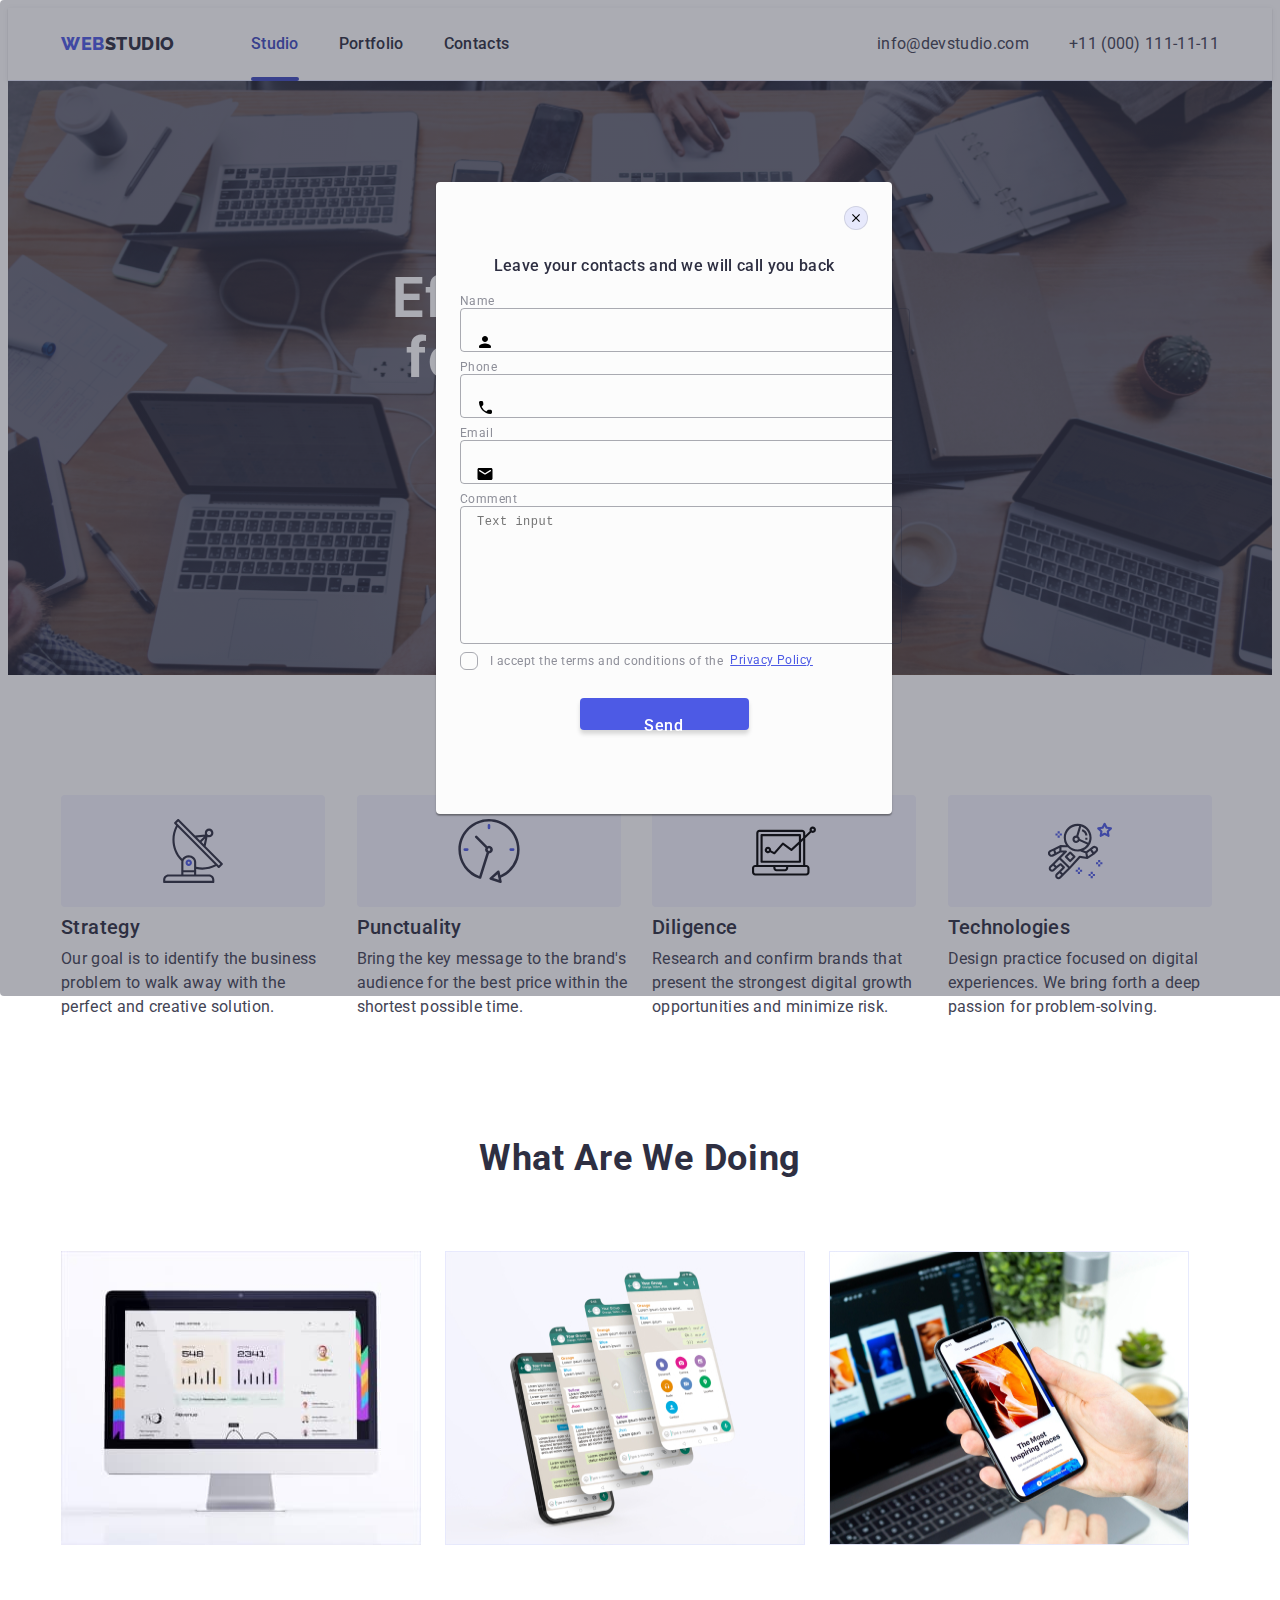
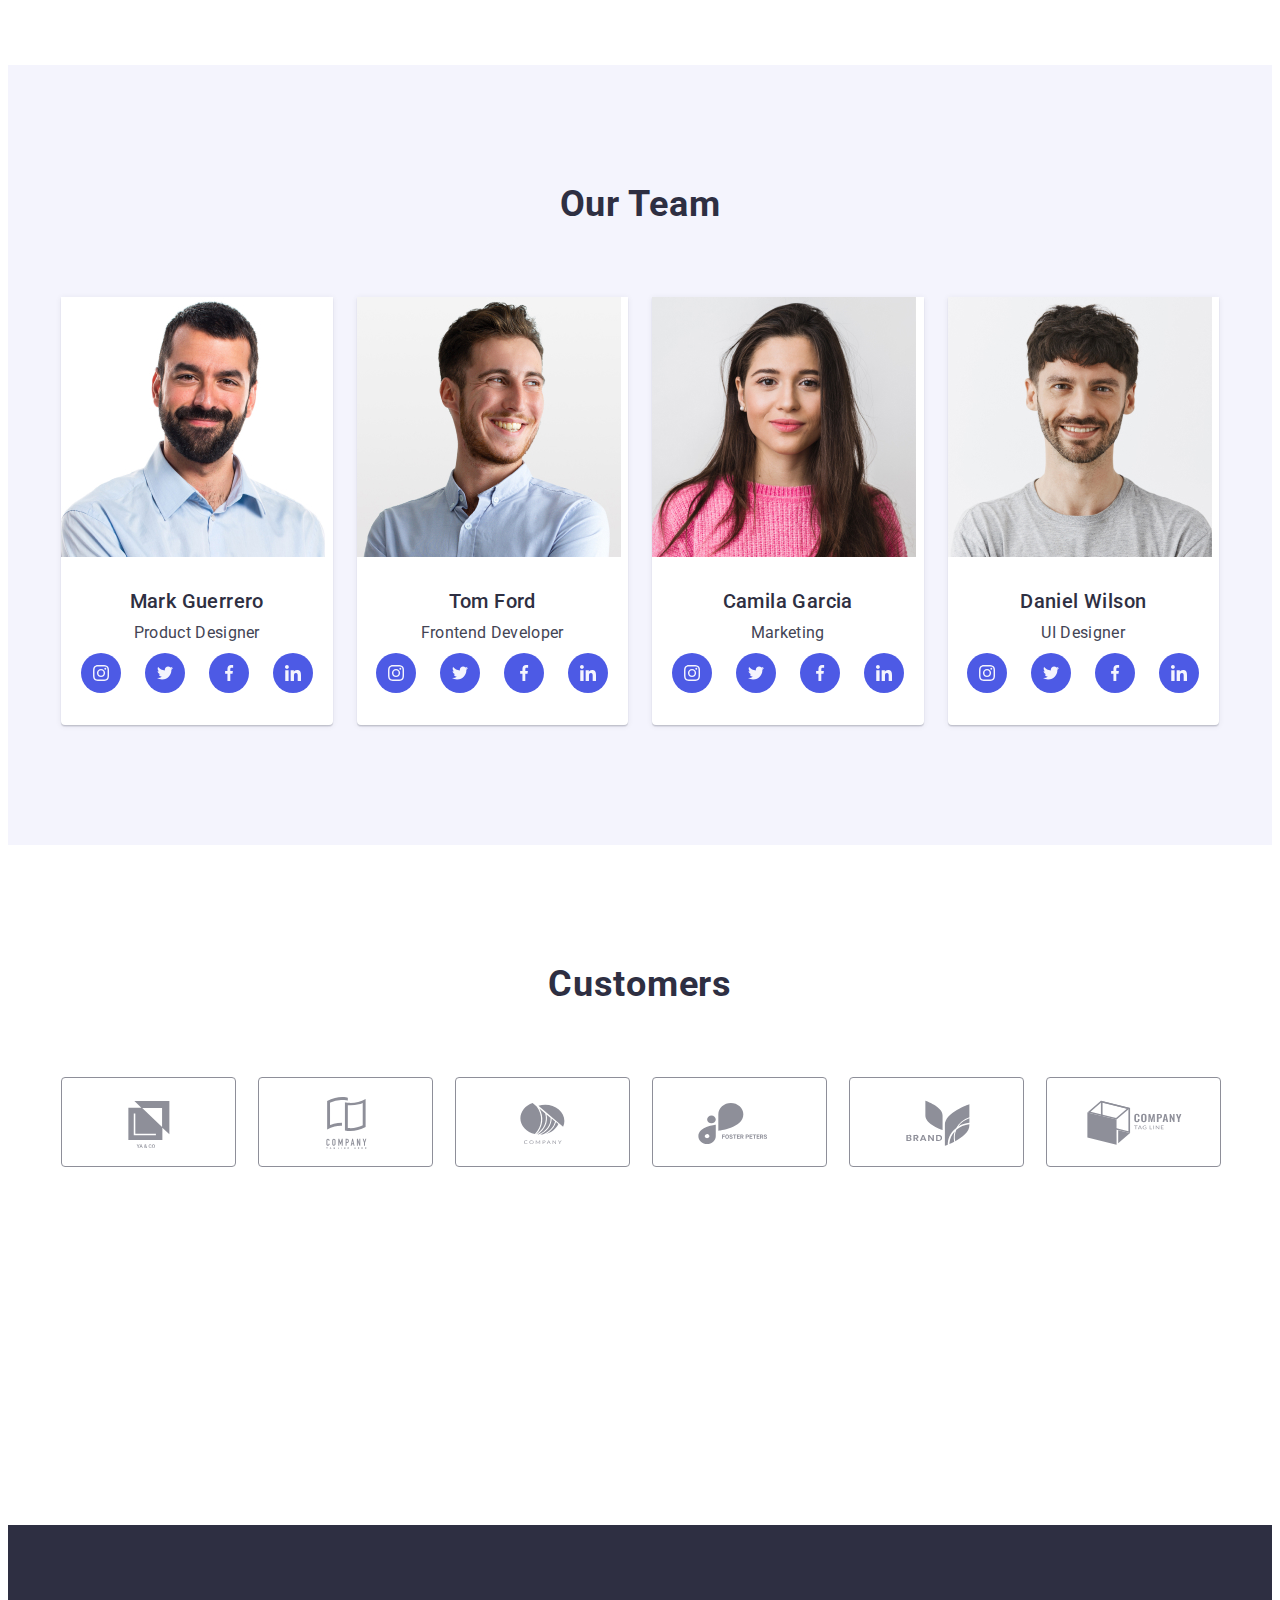
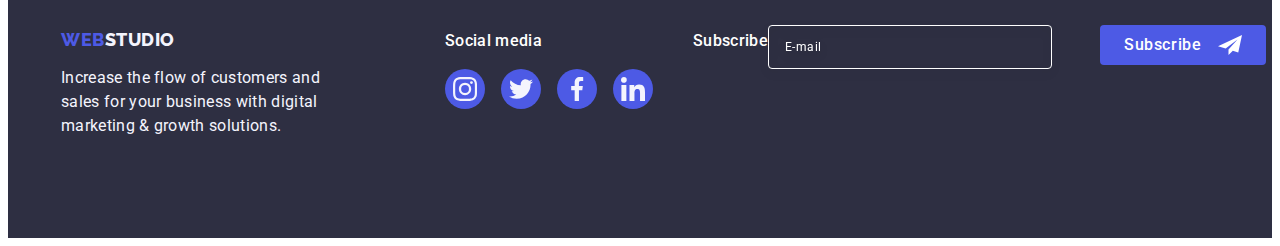
==== commit 09df1789: "changed2" ====
--- a/index.html
+++ b/index.html
@@ -431,18 +431,18 @@
           </ul>
         </div>
         <div class="send-wrap">
+          <p class="send-title">Subscribe</p>
           <form class="send-form">
             <label for="send-input" class="send-label">
-              Subscribe
-              <input id="send-input" type="text" class="send-input" placeholder="E-mail">
+              <input id="send-input" type="email" class="send-input" placeholder="E-mail">
             </label>
-          </form>
-          <button class="send-btn" type="submit">
+            <button class="send-btn" type="submit">
             Subscribe
-            <svg class="send-image" width="24" height="20">
+            <svg class="send-image" width="24" height="24">
               <use href="./images/icons.svg#icon-send"></use>
             </svg>
           </button>
+          </form>          
         </div>
       </div>
     </footer>
@@ -460,54 +460,60 @@
           <div class="input-wrap">
             <label for="user-name" class="input-label">
               Name
-              <input
-                name="user-name"
-                id="user-name"
-                type="text"
-                class="modal-input"
-                required                
-              />
-              <svg class="input-icon" width="24" height="24">
-                <use href="./images/icons.svg#icon-name"></use>
-              </svg>
+              <div class="modal-input-wrap">
+                <input
+                  name="user-name"
+                  id="user-name"
+                  type="text"
+                  class="modal-input"
+                  required                
+                />
+                <svg class="input-icon" width="18" height="24">
+                  <use href="./images/icons.svg#icon-name"></use>
+                </svg>
+              </div>
             </label>
           </div>
           <div class="input-wrap">
             <label for="user-tel" class="input-label">
               Phone
-              <input
-                name="user-tel"
-                id="user-tel"
-                type="tel"
-                class="modal-input"
-                required
-              />
-              <svg class="input-icon" width="24" height="24">
-                <use href="./images/icons.svg#icon-phone"></use>
-              </svg>
+             <div class="modal-input-wrap">
+               <input
+                 name="user-tel"
+                 id="user-tel"
+                 type="tel"
+                 class="modal-input"
+                 required
+               />
+               <svg class="input-icon" width="18" height="24">
+                 <use href="./images/icons.svg#icon-phone"></use>
+               </svg>
+             </div>
             </label>
           </div>
           <div class="input-wrap">
            <label for="user-email" class="input-label">
             Email
-             <input
-               name="user-email"
-               id="user-email"
-               type="email"
-               class="modal-input"
-             />
-             <svg class="input-icon" width="24" height="24">
-               <use href="./images/icons.svg#icon-email"></use>
-             </svg>
+             <div class="modal-input-wrap">
+              <input
+                name="user-email"
+                id="user-email"
+                type="email"
+                class="modal-input"
+              />
+              <svg class="input-icon" width="18" height="24">
+                <use href="./images/icons.svg#icon-email"></use>
+              </svg>
+             </div>
            </label>
           </div>          
           <div class="input-wrap">
-            <label for="modal-textarea" class="input-label">
+            <label for="user-comment" class="input-label">
               Comment
               <textarea
                 class="modal-textarea"
-                id="modal-textarea"
-                name="modal-text"
+                id="user-comment"
+                name="user-comment"
                 placeholder="Text input"
               ></textarea>
             </label>
@@ -515,18 +521,18 @@
           <div class="checkbox">
             <input
               type="checkbox"
-              name="policy"
-              id="policy"
+              name="user-privacy"
+              id="user-privacy"
               class="input-check visually-hidden"
               value="true"
             />
-            <label for="policy" class="check-text" class="input-label">
-              <span>
-                <svg class="check-icon" width="10" heidth="10">
+            <label for="user-privacy" class="check-text input-label">
+              <span class="privacy-span">
+                <svg class="check-icon" width="10" height="8">
                   <use href="./images/icons.svg#icon-vector"></use>
                 </svg>
               </span>
-              I accept the terms and conditions of the &nbsp
+              I accept the terms and conditions of the &nbsp;
               <a class="policy" href=""> Privacy Policy </a>
             </label>
           </div>
--- a/css/styles.css
+++ b/css/styles.css
@@ -416,65 +416,71 @@
   align-items: flex-end;
   margin-left: 40px;
 }
+.send-title {
+  font-family: "Roboto";
+  font-weight: 500;
+  font-size: 16px;
+  line-height: 1.5;
+  letter-spacing: 0.02em;
+  color: var(--white-color);
+  margin-bottom: 16px;
+}
 .send-form {
-  
+  display: flex;
+  gap: 24px;
 }
 .send-label {
-  font-family: 'Roboto';
-font-weight: 500;
-font-size: 16px;
-line-height: 1.5;
-letter-spacing: 0.02em;
-color: var(--white-color);
-
 }
 .send-input {
   display: flex;
   flex-direction: column;
-  margin-top: 16px;
-  border: 1px solid #FFFFFF;
-filter: drop-shadow(0px 4px 4px rgba(0, 0, 0, 0.15));
-border-radius: 4px;
-background-color: transparent;
-width: 264px;
-height: 40px;
-padding: 8px 16px;
-font-family: 'Roboto';
-font-size: 12px;
-line-height: 2;
-letter-spacing: 0.04em;
-color: var(--white-color);
-transition: border-color 250ms cubic-bezier(0.4, 0, 0.2, 1);
+
+  border: 1px solid var(--white-color);
+  filter: drop-shadow(0px 4px 4px rgba(0, 0, 0, 0.15));
+  border-radius: 4px;
+  background-color: transparent;
+  width: 264px;
+  height: 40px;
+  padding-left: 16px;
+  font-family: "Roboto";
+  font-size: 12px;
+  line-height: 2;
+  letter-spacing: 0.04em;
+  color: var(--white-color);
+  transition: border-color 250ms cubic-bezier(0.4, 0, 0.2, 1);
 }
 .send-input::placeholder {
   color: inherit;
 }
 
-.send-input:hover, .send-input:focus {
+.send-input:hover,
+.send-input:focus {
   border-color: var(--primary-brand-color);
 }
 .send-btn {
+  min-width: 165px;
   display: flex;
   background-color: var(--primary-brand-color);
-border-radius: 4px;
-border-color: var(--primary-brand-color);
-padding: 8px 24px;
-height: 40px;
-align-items: center;
-justify-content: center;
-font-family: 'Roboto';
-font-weight: 500;
-font-size: 16px;
-line-height: 1.5;
-letter-spacing: 0.04em;
-color: var(--white-color);
-fill: var(--white-color);
-margin-left: 24px;
-cursor: pointer;
-transition: background-color 250ms cubic-bezier(0.4, 0, 0.2, 1);
-
-}
-.send-btn:hover, .send-btn:focus {
+  border: none;
+  border-radius: 4px;
+
+  padding: 8px 24px;
+  height: 40px;
+  align-items: center;
+  justify-content: center;
+  font-family: "Roboto", sans-serif;
+  font-weight: 500;
+  font-size: 16px;
+  line-height: 1.5;
+  letter-spacing: 0.04em;
+  color: var(--white-color);
+  fill: var(--white-color);
+  margin-left: 24px;
+  cursor: pointer;
+  transition: background-color 250ms cubic-bezier(0.4, 0, 0.2, 1);
+}
+.send-btn:hover,
+.send-btn:focus {
   background-color: var(--pressed-state-color);
 }
 .send-image {
@@ -526,6 +532,7 @@
   border-radius: 4px;
   transition: opacity 250ms cubic-bezier(0.4, 0, 0.2, 1),
     visibility 250ms cubic-bezier(0.4, 0, 0.2, 1);
+  padding: 72px 24px 24px 24px;
 }
 .is-hidden {
   opacity: 0;
@@ -588,18 +595,21 @@
 .modal-form {
 }
 .input-wrap {
-  position: relative;
 }
 .input-wrap:not(:last-child) {
   margin-bottom: 8px;
 }
 .input-label {
+  display: block;
   font-family: "Roboto";
   font-size: 12px;
-  line-height: 1.17px;
-  letter-spacing: 0.01em;
+  line-height: 1.17;
+  letter-spacing: 0.04em;
   color: #8e8f99;
   margin-bottom: 4px;
+}
+.modal-input-wrap {
+  position: relative;
 }
 .modal-input {
   display: flex;
@@ -608,32 +618,46 @@
   height: 40px;
   border: 1px solid rgba(46, 47, 66, 0.4);
   border-radius: 4px;
-  padding: 11px 38px;
-}
-
-.modal-textarea {
-  display: flex;
-  flex-direction: column;
-}
+  padding-left: 38px;
+  background-color: transparent;
+  outline: transparent;
+  transition: border-color 250ms cubic-bezier(0.4, 0, 0.2, 1);
+}
+
 .input-icon {
   position: absolute;
   left: 16px;
-  top: 45%;
-}
-.modal-input:hover, .modal-input:focus  {
+  top: 50%;
+  translate(Y): -50%;
+  transition: fill 250ms cubic-bezier(0.4, 0, 0.2, 1);
+}
+.modal-input:hover,
+.modal-input:focus {
   border-color: var(--primary-brand-color);
 }
-.modal-input:hover + .input-icon, .modal-input:focus + .input-icon  {
+.modal-input:hover + .input-icon,
+.modal-input:focus + .input-icon {
   fill: var(--primary-brand-color);
-
 }
 .modal-textarea {
+  display: flex;
+  flex-direction: column;
   height: 120px;
   width: 100%;
   border: 1px solid rgba(46, 47, 66, 0.4);
   border-radius: 4px;
   padding: 8px 16px;
   resize: none;
+  font-size: 12px;
+  line-height: 1.17;
+  letter-spacing: 0.04em;
+  color: rgba(46, 47, 66, 0.4);
+  background-color: transparent;
+  outline: transparent;
+  transition: border-color 250ms cubic-bezier(0.4, 0, 0.2, 1);
+}
+.modal-textarea:focus {
+  border-color: var(--primary-brand-color);
 }
 .input-check {
 }
@@ -644,7 +668,7 @@
 .check-text {
   font-family: "Roboto";
   font-size: 12px;
-  line-height: 1.17px;
+  line-height: 1.17;
   letter-spacing: 0.04em;
   color: #8e8f99;
   display: flex;
@@ -658,7 +682,7 @@
 }
 .check-icon {
 }
-.check-text span {
+.privacy-span {
   width: 16px;
   height: 16px;
   border: 1px solid rgba(46, 47, 66, 0.4);
@@ -670,28 +694,34 @@
   text-align: center;
   justify-content: center;
   fill: transparent;
-}
-.input-check:checked + .check-text span {
+  transition: background-color 250ms cubic-bezier(0.4, 0, 0.2, 1),
+    border 250ms cubic-bezier(0.4, 0, 0.2, 1),
+    fill 250ms cubic-bezier(0.4, 0, 0.2, 1);
+}
+.input-check:checked + .check-text .privacy-span {
   background: var(--pressed-state-color);
   border: 1px solid var(--pressed-state-color);
-  border-radius: 2px;
   fill: var(--light-color);
 }
-.input-check:focus + .check-text span {
+.input-check:checked {
+  border: none;
+}
+.input-check:focus + .check-text .privacy-span {
   border-color: var(--pressed-state-color);
 }
 .modal-button {
-  display: flex;
+  display: block;
   margin: 0 auto;
   padding: 16px 32px;
-  width: 169px;
+  min-width: 169px;
+  height: 5px;
   left: 635px;
   top: 584px;
   background: var(--primary-brand-color);
-  border-color: var(--primary-brand-color);
+  border: none;
   box-shadow: 0px 4px 4px rgba(0, 0, 0, 0.15);
   border-radius: 4px;
-  font-family: "Roboto";
+  font-family: "Roboto", sans-serif;
   font-weight: 500;
   font-size: 16px;
   line-height: 1.5;
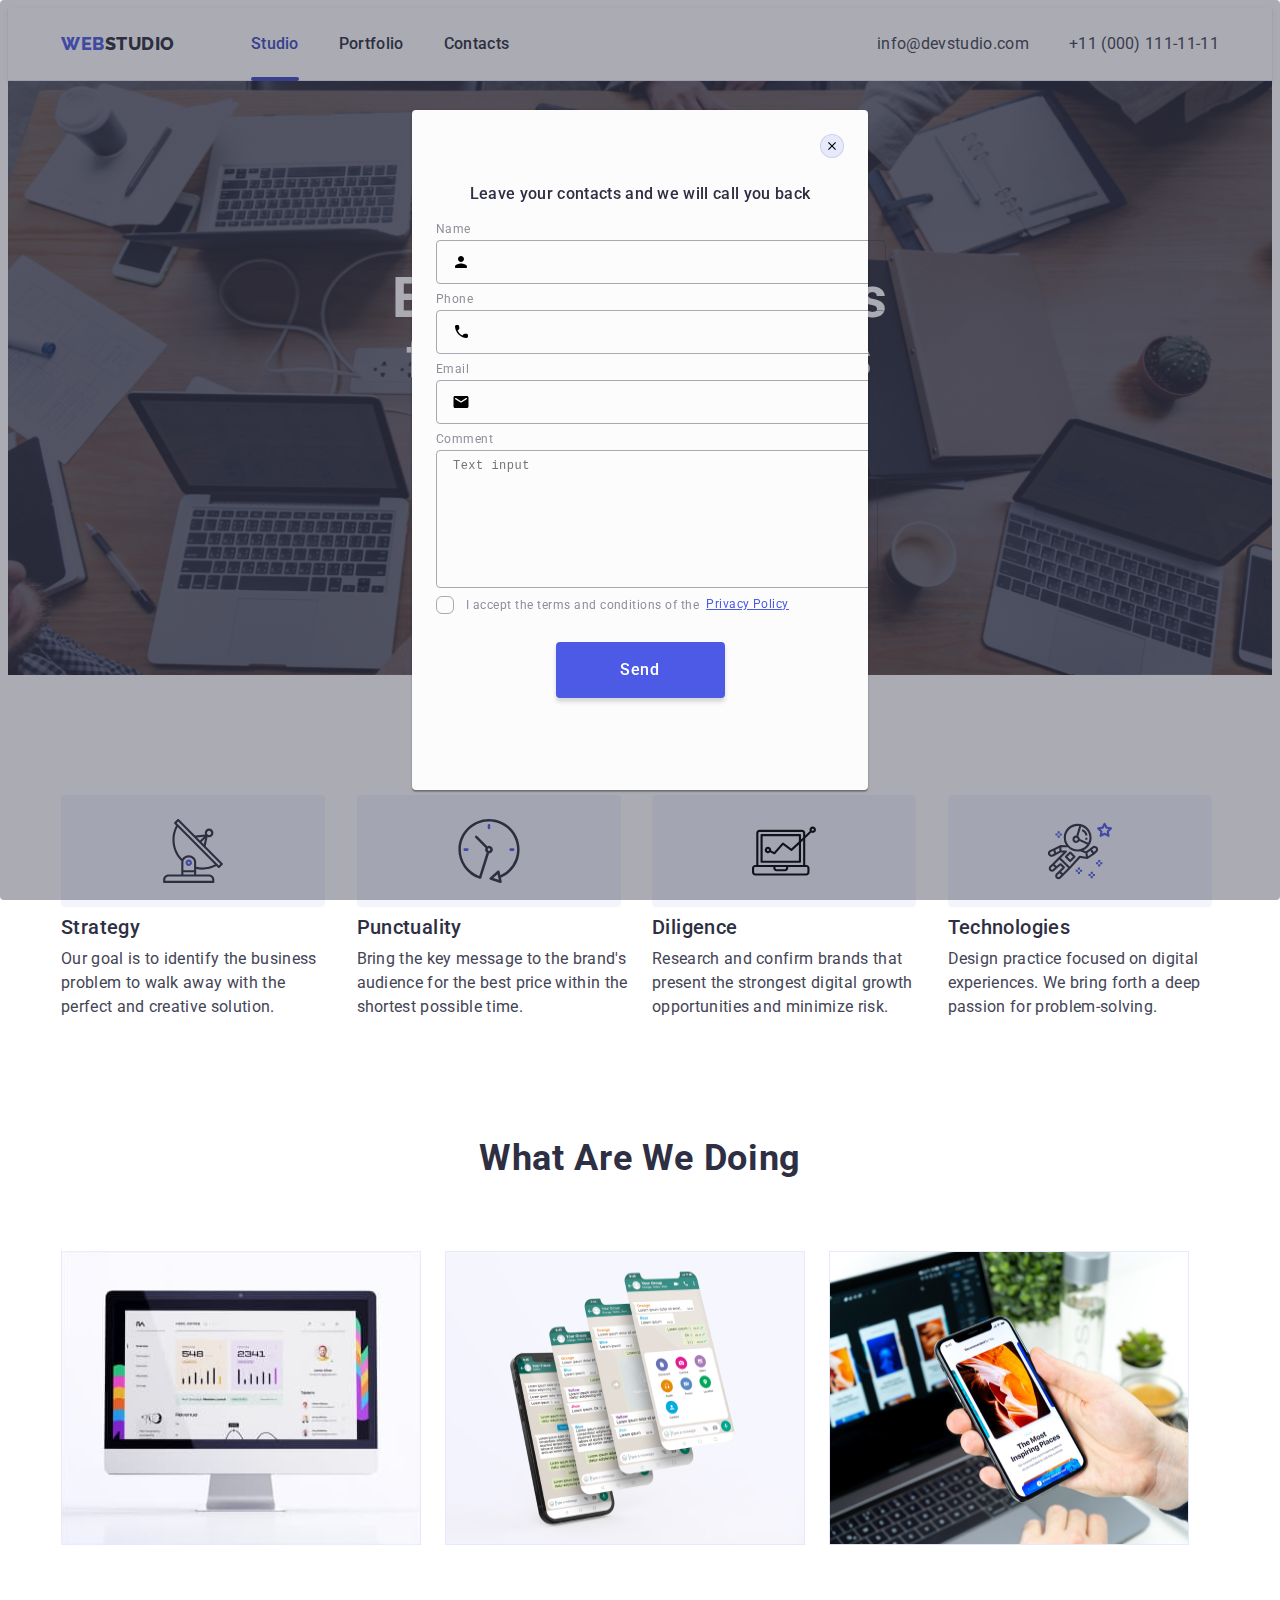
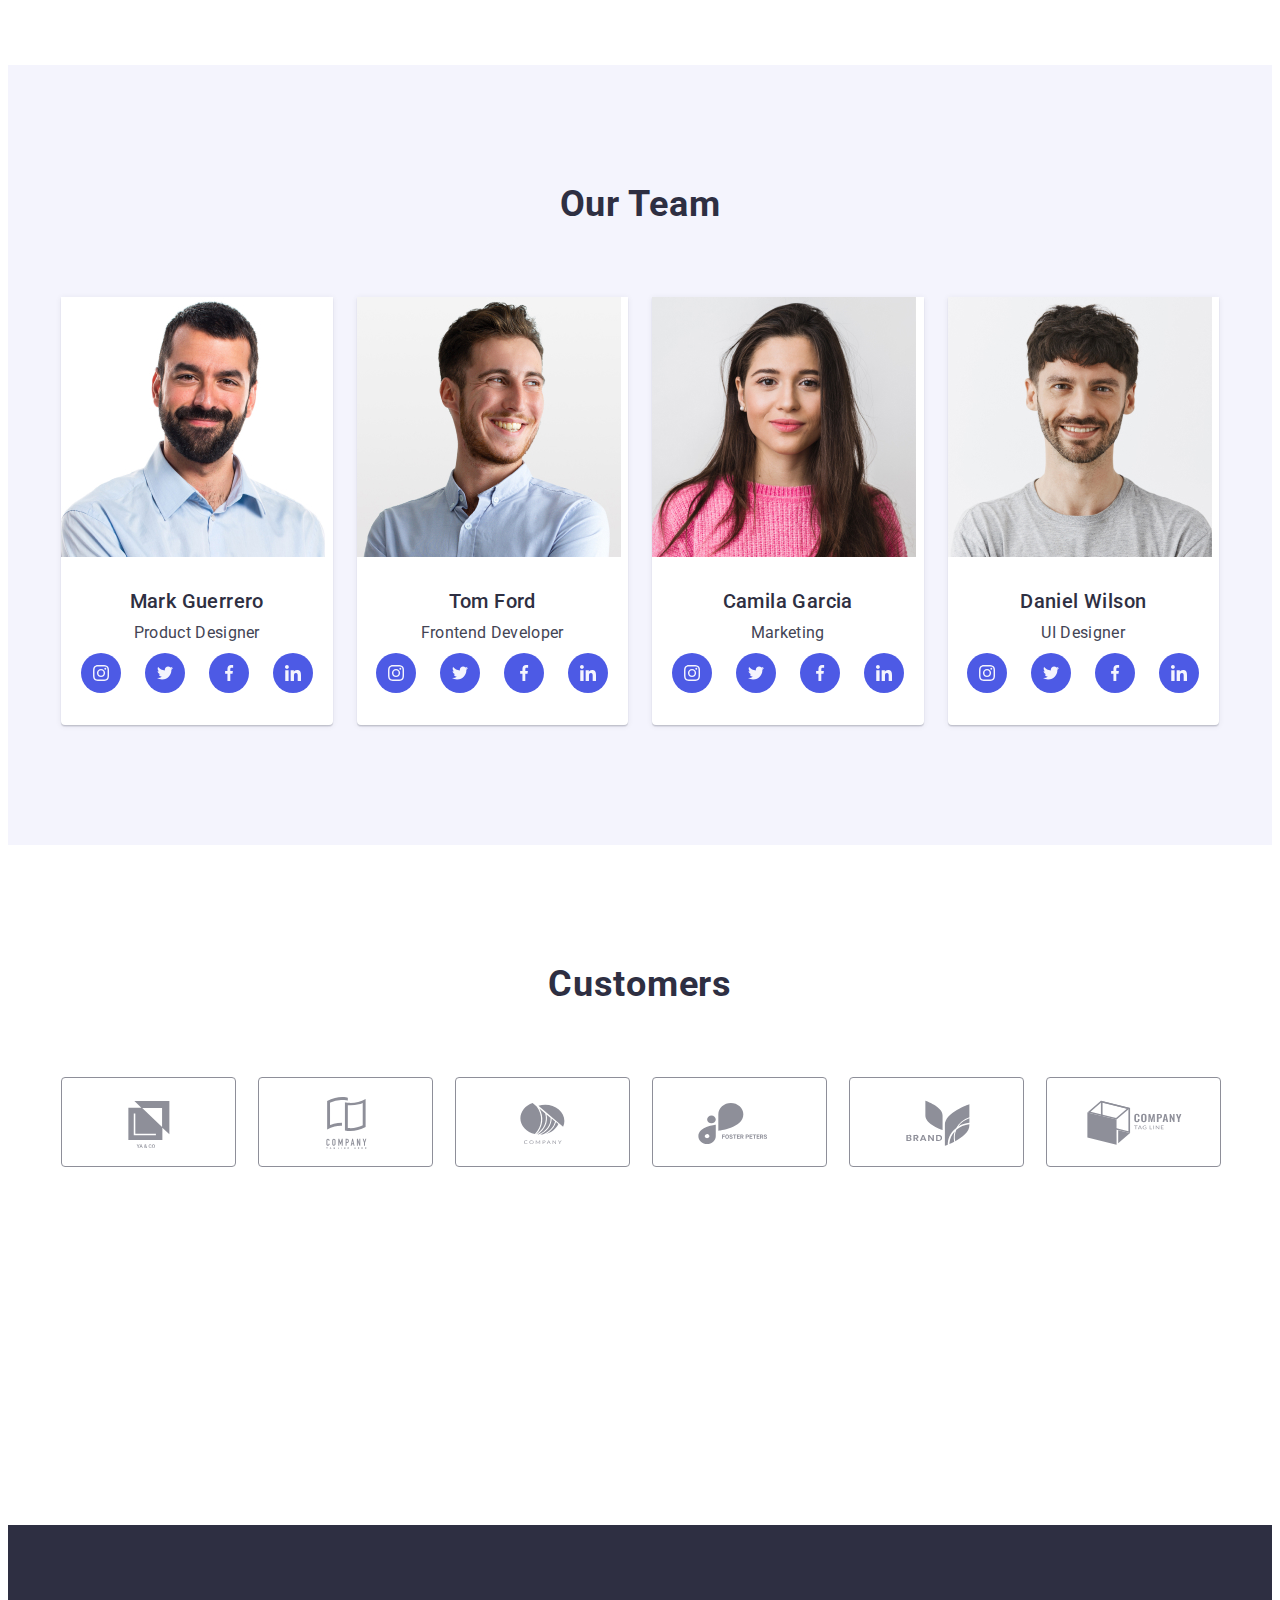
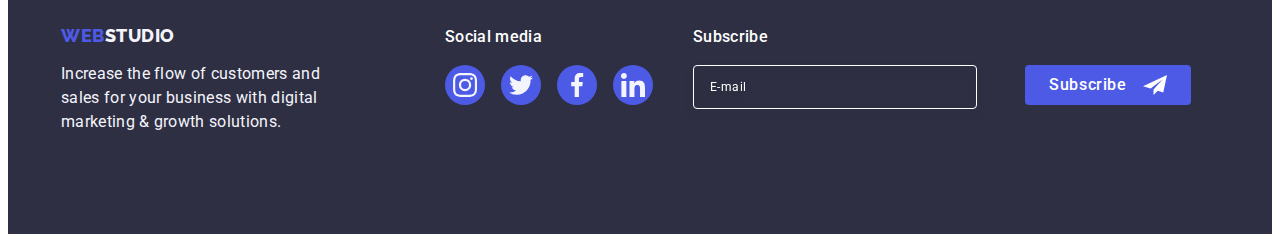
==== commit 5761537a: "changed2" ====
--- a/index.html
+++ b/index.html
@@ -434,7 +434,7 @@
           <p class="send-title">Subscribe</p>
           <form class="send-form">
             <label for="send-input" class="send-label">
-              <input id="send-input" type="email" class="send-input" placeholder="E-mail">
+              <input name="send-input" id="send-input" type="email" class="send-input" placeholder="E-mail">
             </label>
             <button class="send-btn" type="submit">
             Subscribe
@@ -459,7 +459,7 @@
         <form class="modal-form">
           <div class="input-wrap">
             <label for="user-name" class="input-label">
-              Name
+              Name </label>
               <div class="modal-input-wrap">
                 <input
                   name="user-name"
@@ -472,11 +472,11 @@
                   <use href="./images/icons.svg#icon-name"></use>
                 </svg>
               </div>
-            </label>
+            
           </div>
           <div class="input-wrap">
             <label for="user-tel" class="input-label">
-              Phone
+              Phone </label>
              <div class="modal-input-wrap">
                <input
                  name="user-tel"
@@ -489,11 +489,10 @@
                  <use href="./images/icons.svg#icon-phone"></use>
                </svg>
              </div>
-            </label>
           </div>
           <div class="input-wrap">
            <label for="user-email" class="input-label">
-            Email
+            Email </label>
              <div class="modal-input-wrap">
               <input
                 name="user-email"
@@ -505,18 +504,16 @@
                 <use href="./images/icons.svg#icon-email"></use>
               </svg>
              </div>
-           </label>
           </div>          
           <div class="input-wrap">
             <label for="user-comment" class="input-label">
-              Comment
+              Comment </label>
               <textarea
                 class="modal-textarea"
                 id="user-comment"
                 name="user-comment"
                 placeholder="Text input"
               ></textarea>
-            </label>
           </div>
           <div class="checkbox">
             <input
--- a/css/styles.css
+++ b/css/styles.css
@@ -223,7 +223,7 @@
   padding: 0;
   white-space: nowrap;
   clip-path: inset(100%);
-  clip: rect(0 0 0 0);
+  clip: rect(0, 0, 0, 0);
   overflow: hidden;
 }
 
@@ -413,8 +413,10 @@
 }
 .send-wrap {
   display: flex;
-  align-items: flex-end;
+  align-items: flex-start;
   margin-left: 40px;
+  flex-direction: column;
+
 }
 .send-title {
   font-family: "Roboto";
@@ -444,7 +446,7 @@
   padding-left: 16px;
   font-family: "Roboto";
   font-size: 12px;
-  line-height: 2;
+  line-height: 1.5;
   letter-spacing: 0.04em;
   color: var(--white-color);
   transition: border-color 250ms cubic-bezier(0.4, 0, 0.2, 1);
@@ -532,7 +534,7 @@
   border-radius: 4px;
   transition: opacity 250ms cubic-bezier(0.4, 0, 0.2, 1),
     visibility 250ms cubic-bezier(0.4, 0, 0.2, 1);
-  padding: 72px 24px 24px 24px;
+ 
 }
 .is-hidden {
   opacity: 0;
@@ -551,7 +553,7 @@
     0px 2px 1px rgba(0, 0, 0, 0.2);
   border-radius: 4px;
   transition: transform 250ms cubic-bezier(0.4, 0, 0.2, 1);
-  padding: 24px;
+  padding: 72px 24px 24px 24px;
 }
 .modal-closed-btn {
   position: absolute;
@@ -588,7 +590,6 @@
   text-align: center;
   letter-spacing: 0.02em;
   color: var(--dark-color);
-  margin-top: 48px;
   margin-bottom: 16px;
 }
 
@@ -628,7 +629,7 @@
   position: absolute;
   left: 16px;
   top: 50%;
-  translate(Y): -50%;
+  transform: translateY(-50%);
   transition: fill 250ms cubic-bezier(0.4, 0, 0.2, 1);
 }
 .modal-input:hover,
@@ -687,11 +688,11 @@
   height: 16px;
   border: 1px solid rgba(46, 47, 66, 0.4);
   border-radius: 2px;
-  display: block;
+  display: inline-flex;
   border-radius: 6px;
   margin-right: 12px;
   display: flex;
-  text-align: center;
+  align-items: center;
   justify-content: center;
   fill: transparent;
   transition: background-color 250ms cubic-bezier(0.4, 0, 0.2, 1),
@@ -714,9 +715,7 @@
   margin: 0 auto;
   padding: 16px 32px;
   min-width: 169px;
-  height: 5px;
-  left: 635px;
-  top: 584px;
+  height: 56px;
   background: var(--primary-brand-color);
   border: none;
   box-shadow: 0px 4px 4px rgba(0, 0, 0, 0.15);
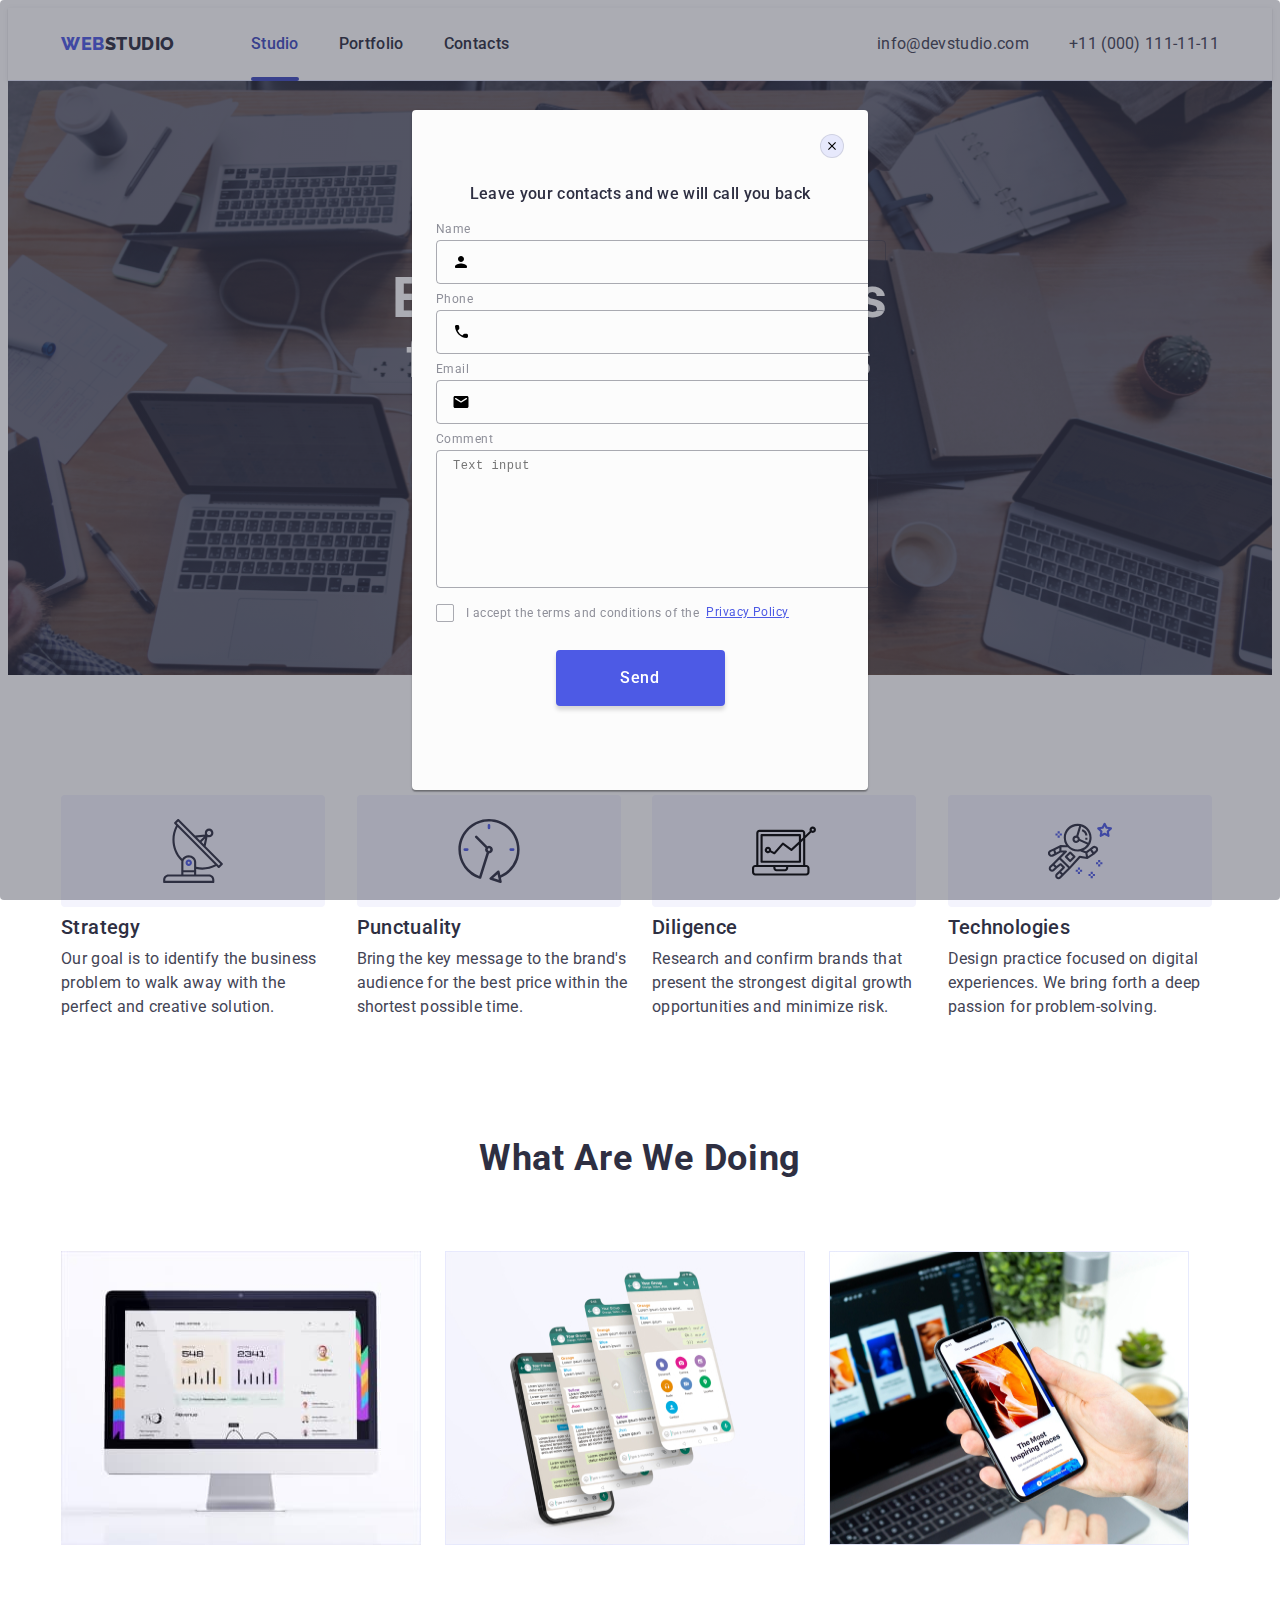
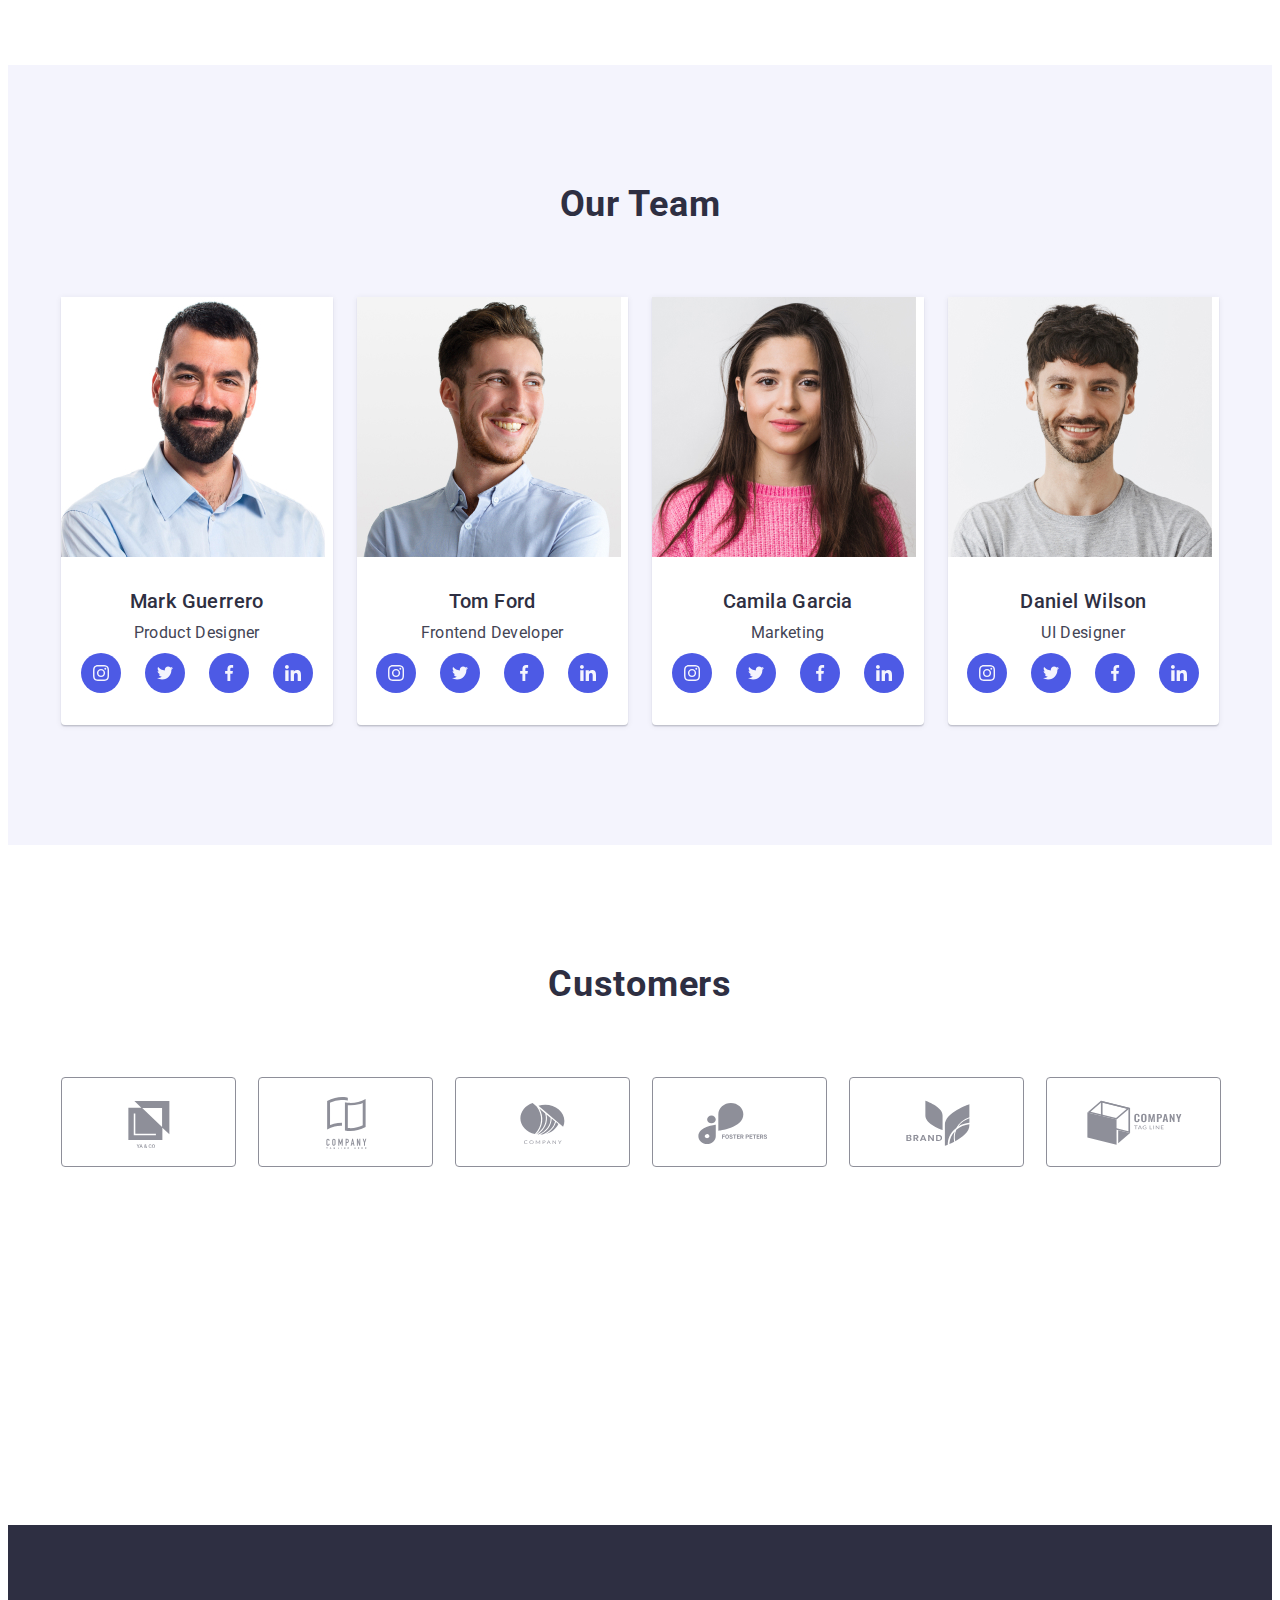
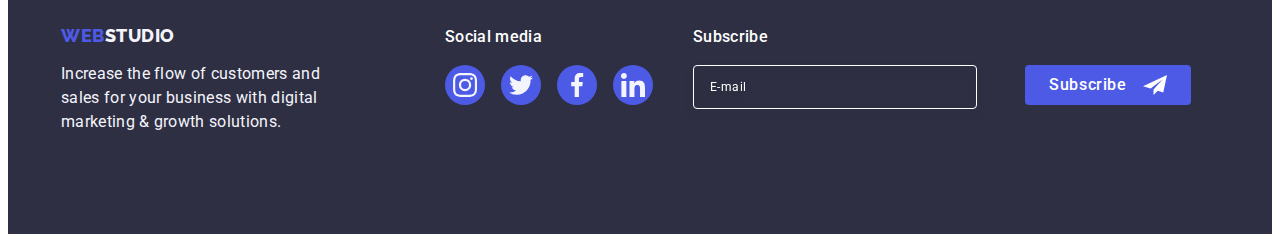
==== commit d03315ed: "changed3" ====
--- a/index.html
+++ b/index.html
@@ -505,7 +505,7 @@
               </svg>
              </div>
           </div>          
-          <div class="input-wrap">
+          <div class="input-wrap textarea-wrap">
             <label for="user-comment" class="input-label">
               Comment </label>
               <textarea
--- a/css/styles.css
+++ b/css/styles.css
@@ -597,8 +597,11 @@
 }
 .input-wrap {
 }
-.input-wrap:not(:last-child) {
+.input-wrap {
   margin-bottom: 8px;
+}
+.textarea-wrap {
+  margin-bottom: 16px;
 }
 .input-label {
   display: block;
@@ -689,9 +692,7 @@
   border: 1px solid rgba(46, 47, 66, 0.4);
   border-radius: 2px;
   display: inline-flex;
-  border-radius: 6px;
   margin-right: 12px;
-  display: flex;
   align-items: center;
   justify-content: center;
   fill: transparent;
@@ -703,10 +704,9 @@
   background: var(--pressed-state-color);
   border: 1px solid var(--pressed-state-color);
   fill: var(--light-color);
-}
-.input-check:checked {
   border: none;
 }
+
 .input-check:focus + .check-text .privacy-span {
   border-color: var(--pressed-state-color);
 }
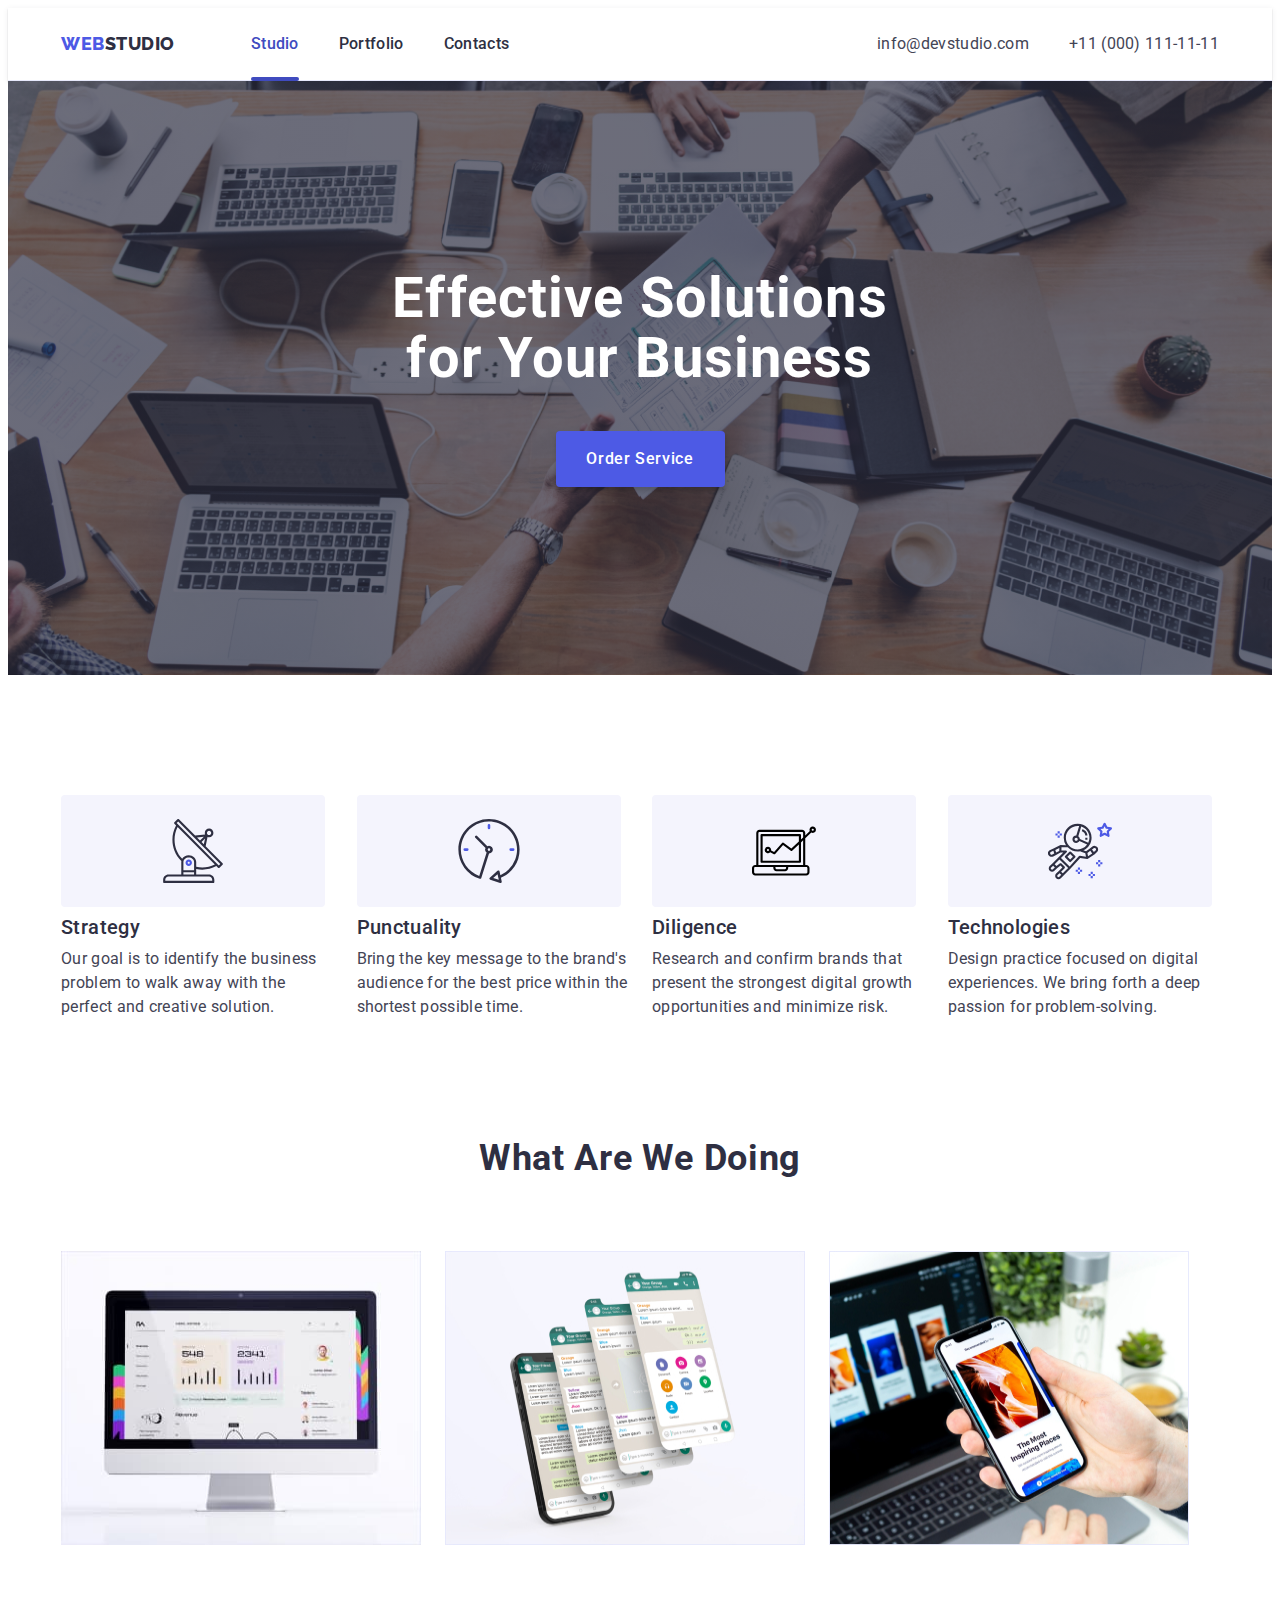
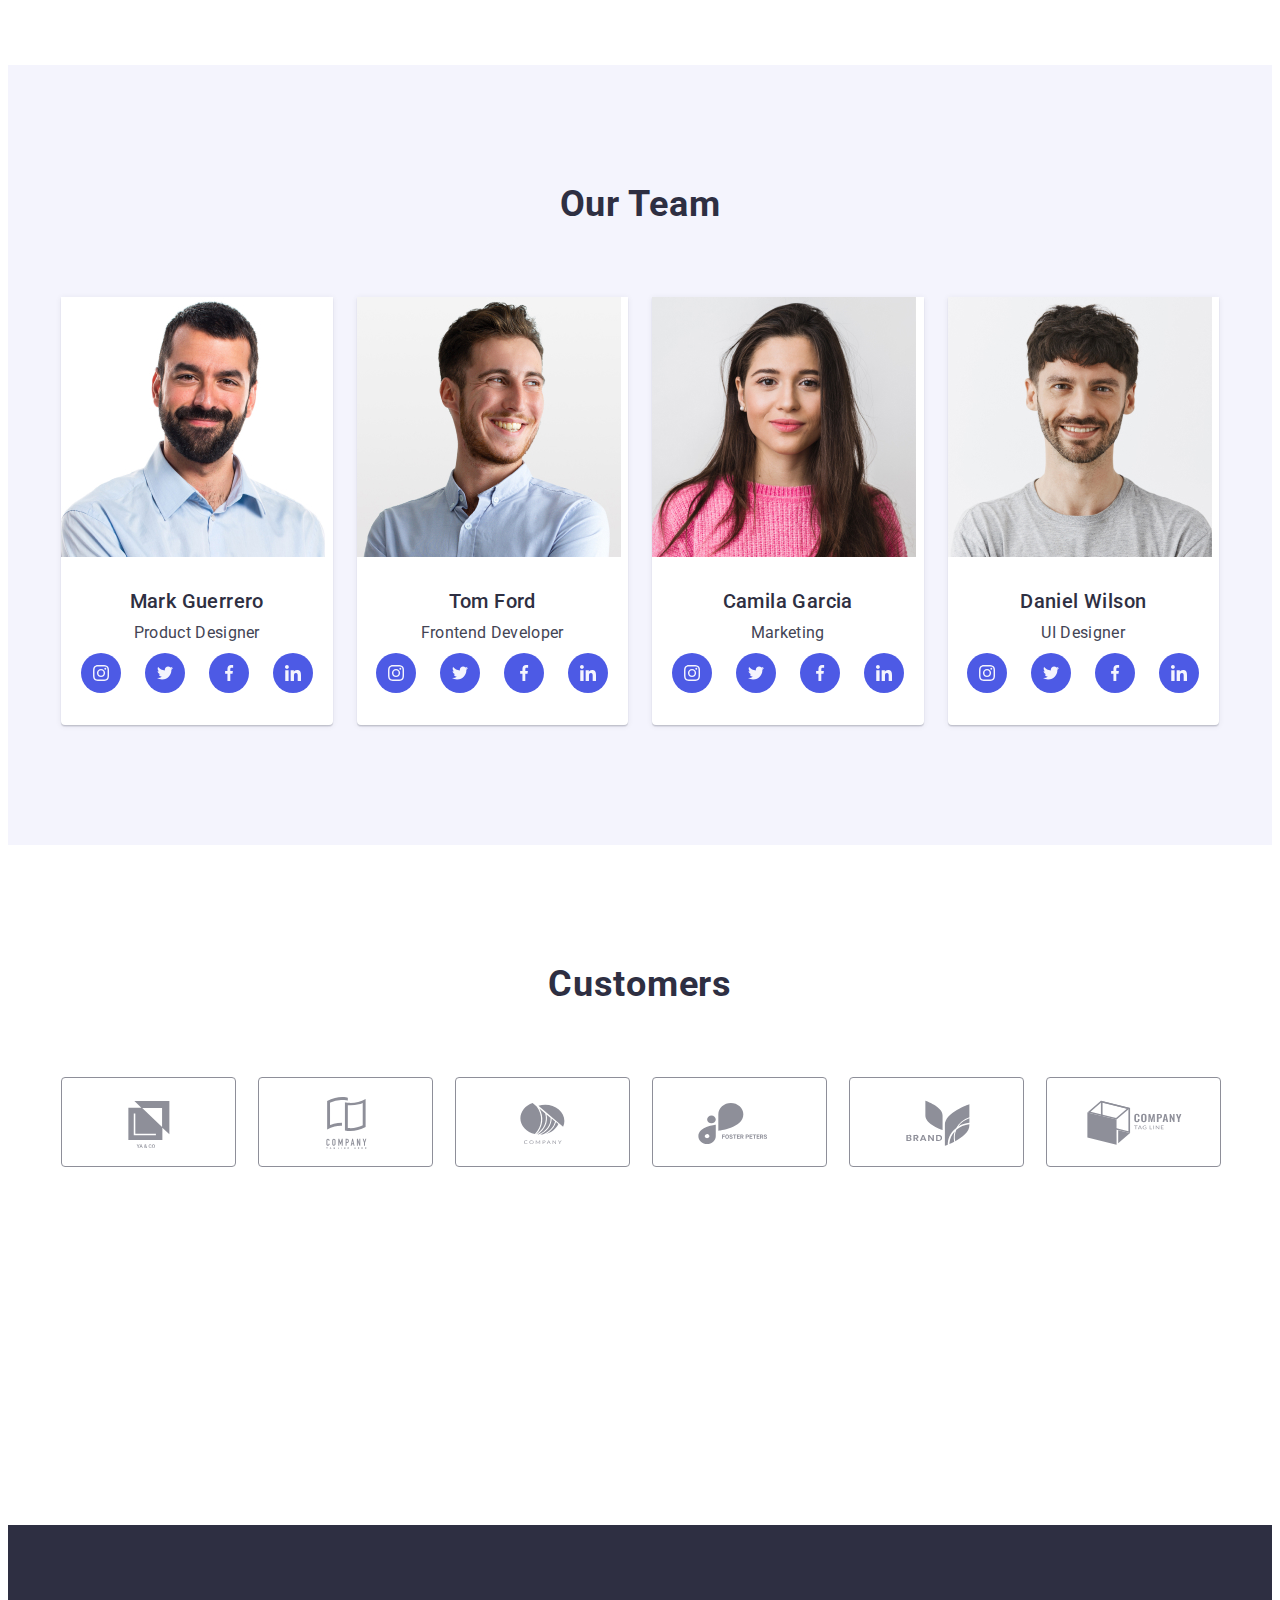
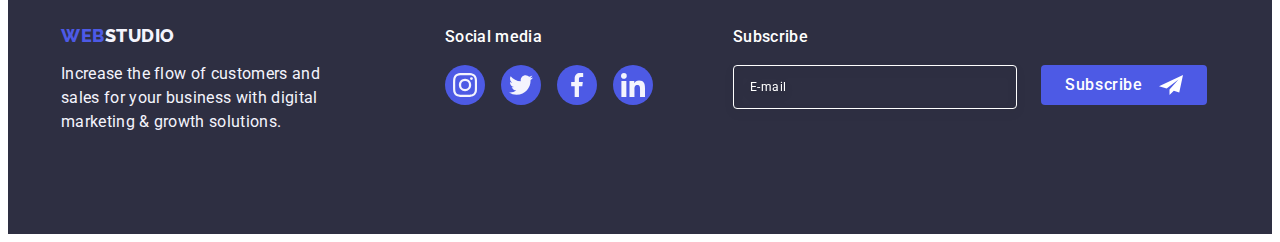
==== commit fd6bafc8: "changed-last" ====
--- a/index.html
+++ b/index.html
@@ -446,7 +446,7 @@
         </div>
       </div>
     </footer>
-    <div data-modal class="modal-wrap ">
+    <div data-modal class="modal-wrap is-hidden">
       <div class="modal-content">
         <button type="button" data-modal-close class="modal-closed-btn">
           <svg class="closed-btn" width="8" height="8">
--- a/css/styles.css
+++ b/css/styles.css
@@ -412,10 +412,7 @@
   width: 264px;
 }
 .send-wrap {
-  display: flex;
-  align-items: flex-start;
-  margin-left: 40px;
-  flex-direction: column;
+  margin-left: 80px;
 
 }
 .send-title {
@@ -477,7 +474,6 @@
   letter-spacing: 0.04em;
   color: var(--white-color);
   fill: var(--white-color);
-  margin-left: 24px;
   cursor: pointer;
   transition: background-color 250ms cubic-bezier(0.4, 0, 0.2, 1);
 }
@@ -596,8 +592,6 @@
 .modal-form {
 }
 .input-wrap {
-}
-.input-wrap {
   margin-bottom: 8px;
 }
 .textarea-wrap {
@@ -634,6 +628,7 @@
   top: 50%;
   transform: translateY(-50%);
   transition: fill 250ms cubic-bezier(0.4, 0, 0.2, 1);
+  fill: #2E2F42;
 }
 .modal-input:hover,
 .modal-input:focus {
@@ -675,8 +670,6 @@
   line-height: 1.17;
   letter-spacing: 0.04em;
   color: #8e8f99;
-  display: flex;
-  align-items: center;
 }
 .policy {
   line-height: 1.33;
@@ -726,8 +719,6 @@
   line-height: 1.5;
   letter-spacing: 0.04em;
   color: var(--white-color);
-  margin-left: auto;
-  margin-right: auto;
   align-items: center;
   justify-content: center;
   cursor: pointer;
